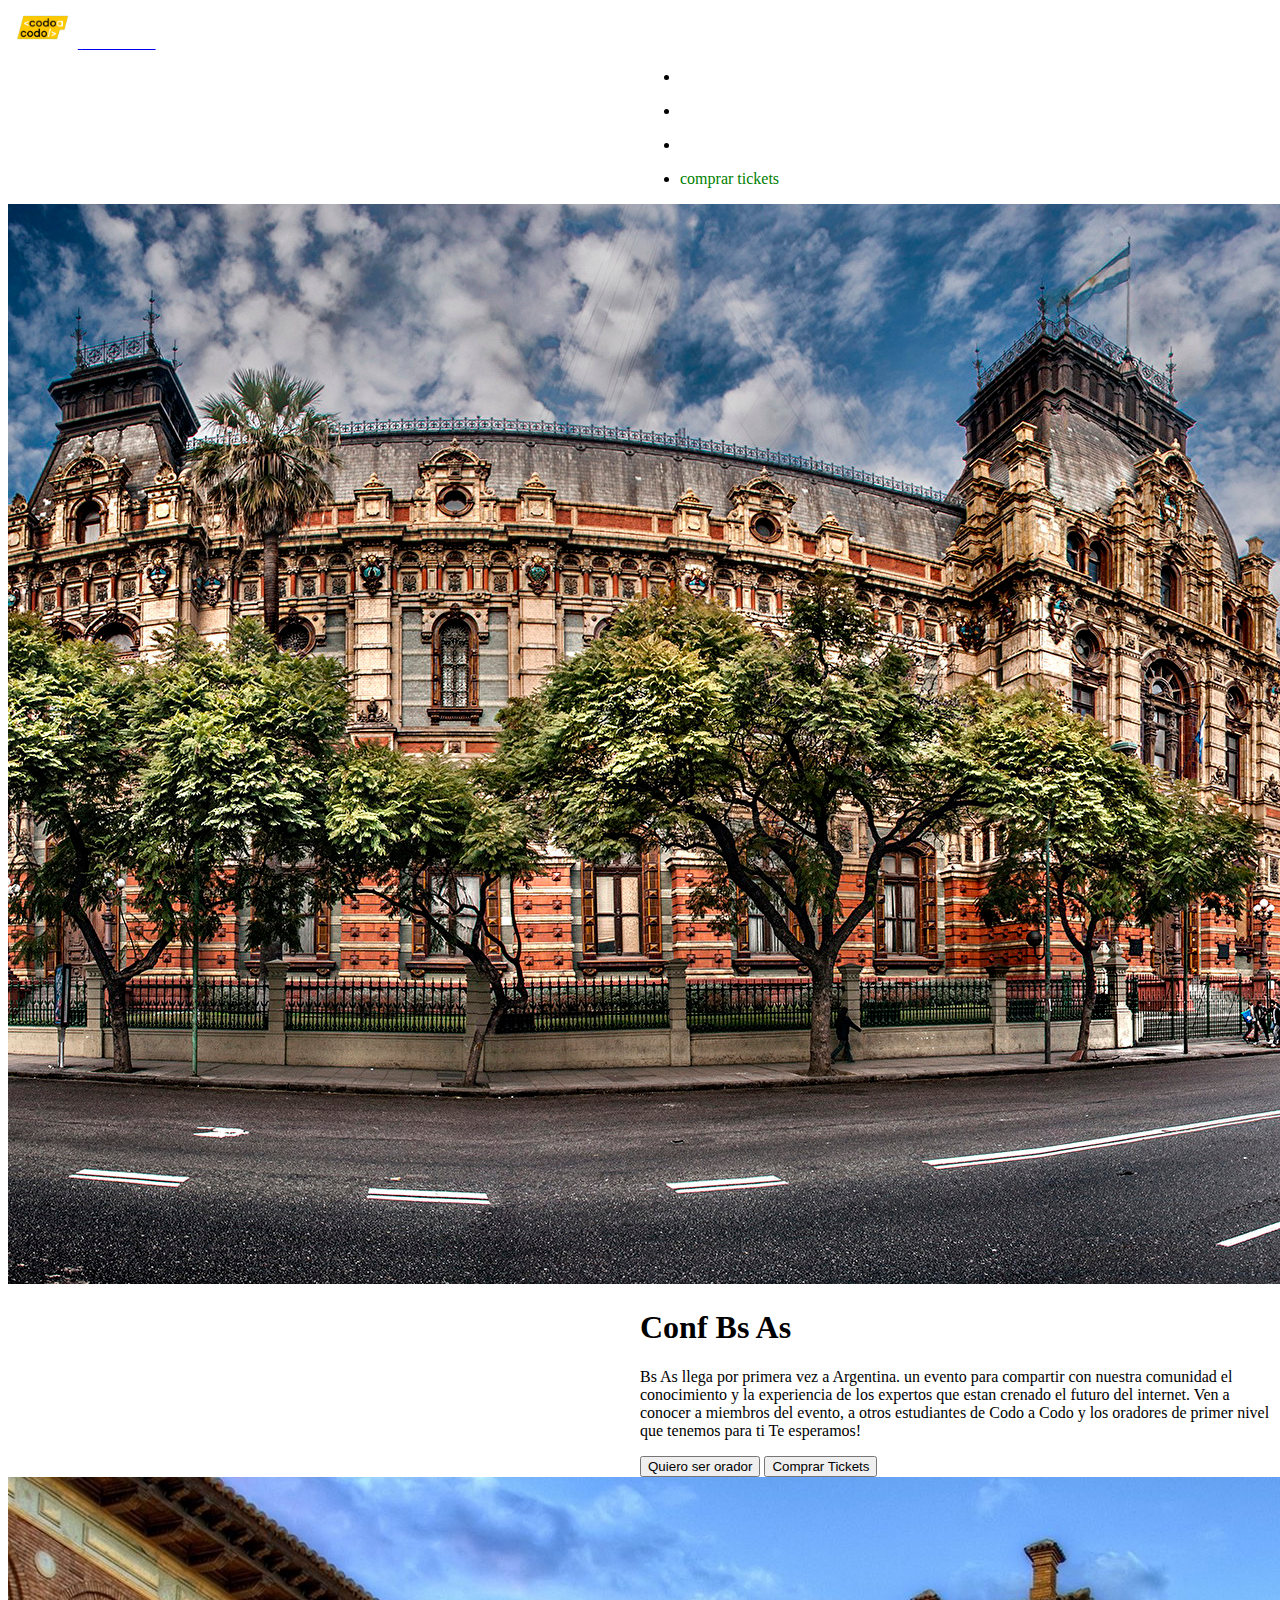
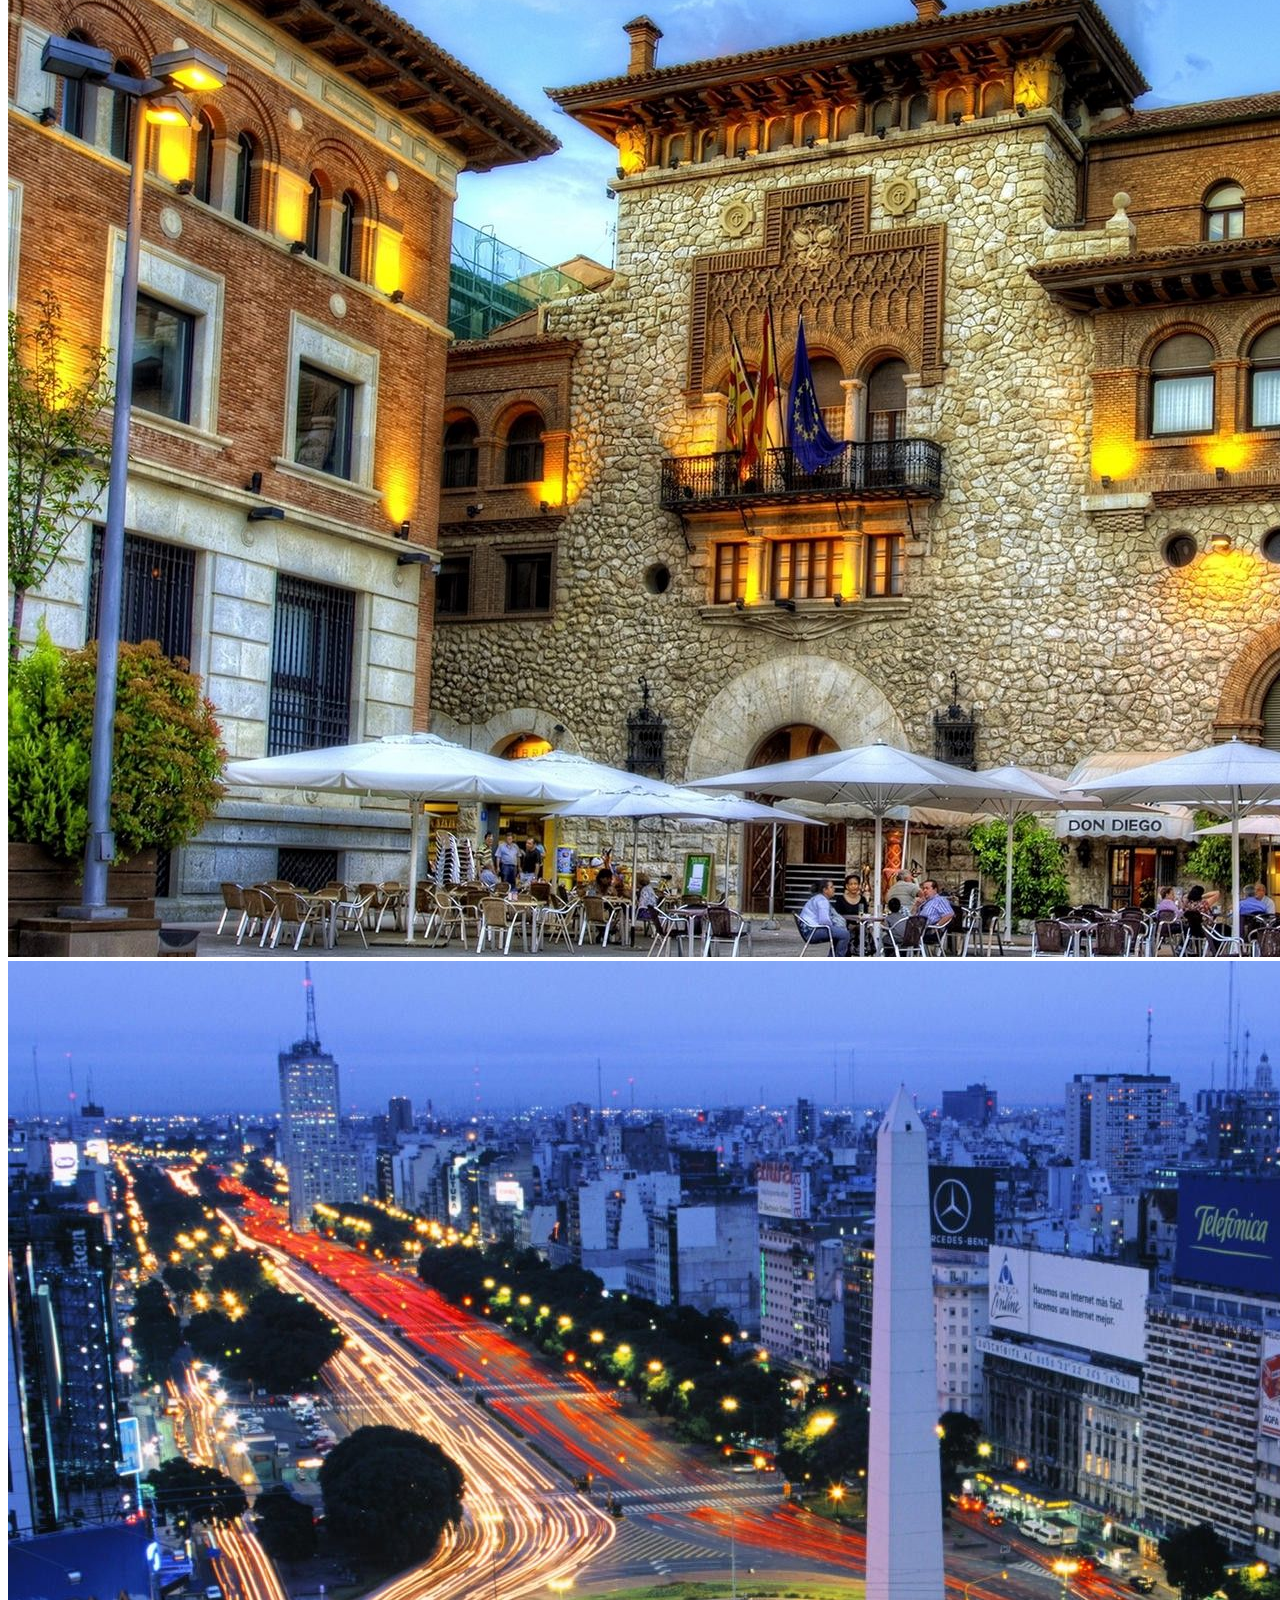
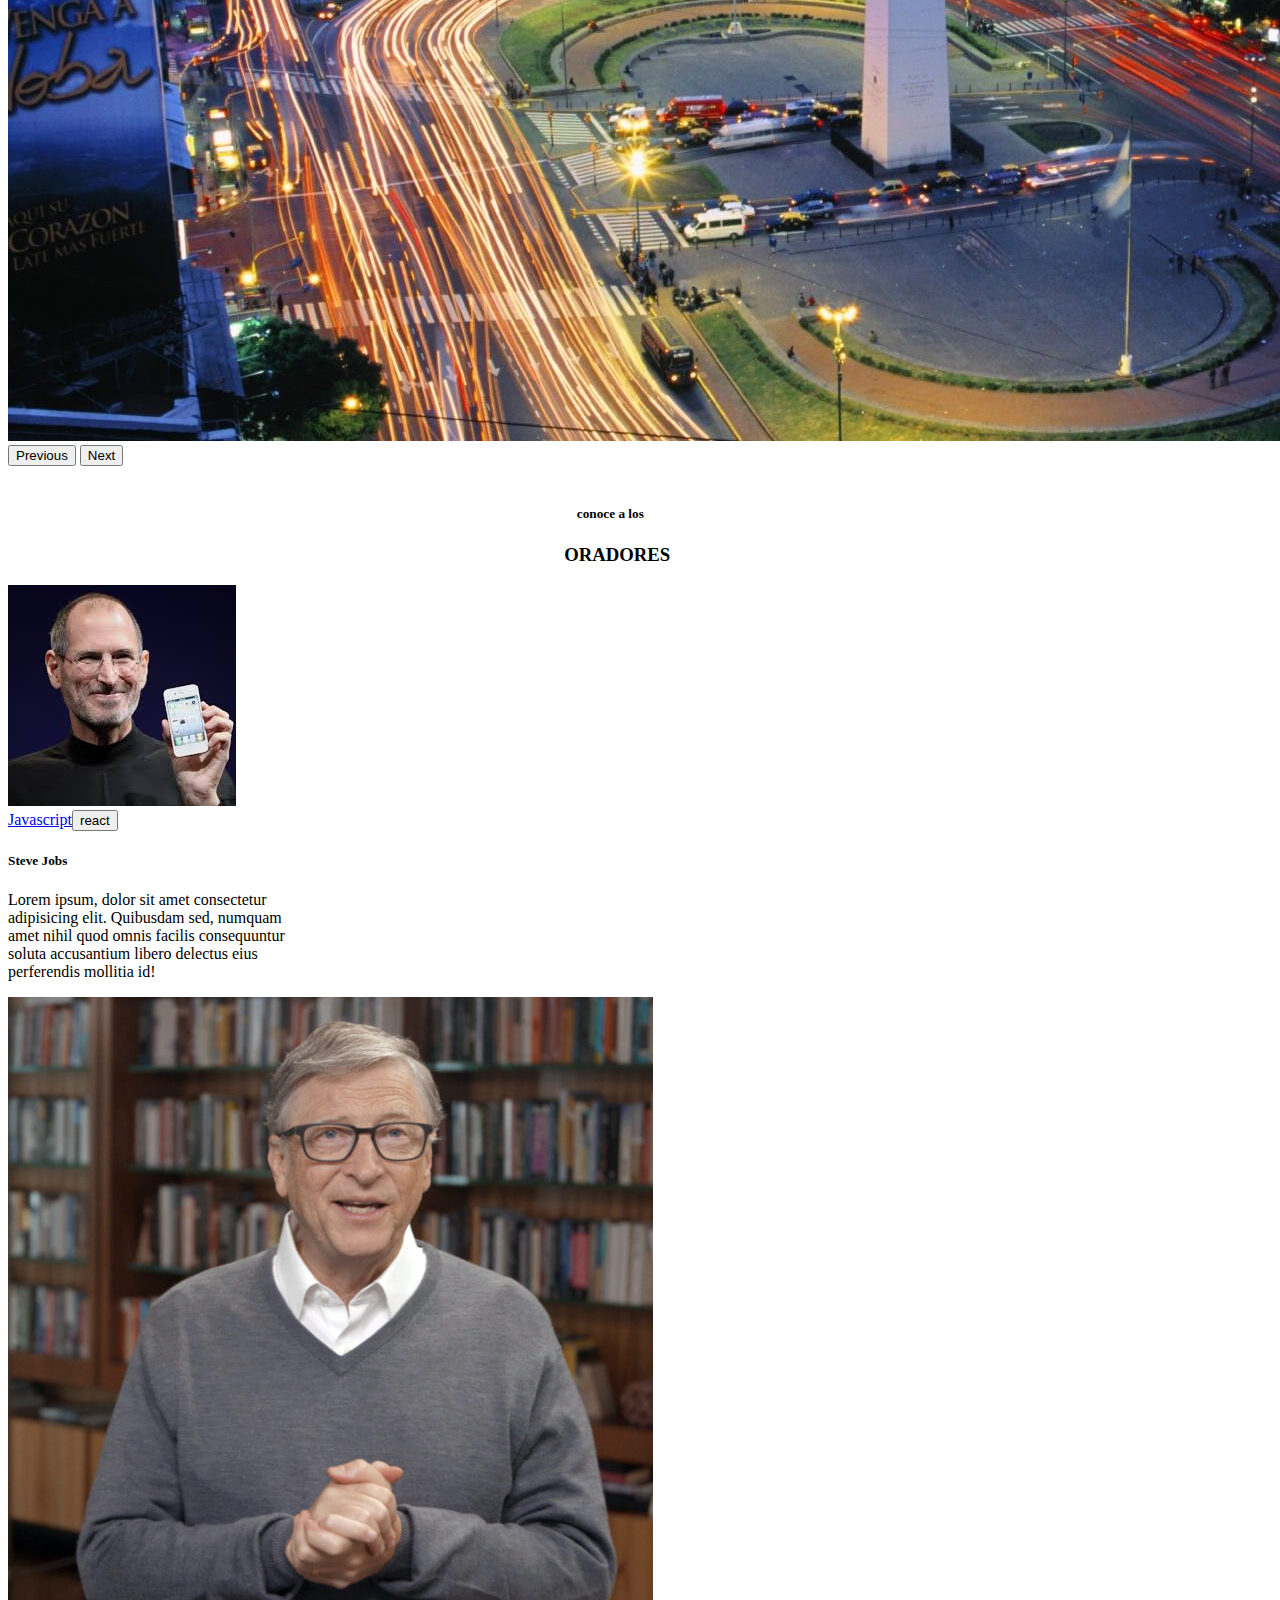
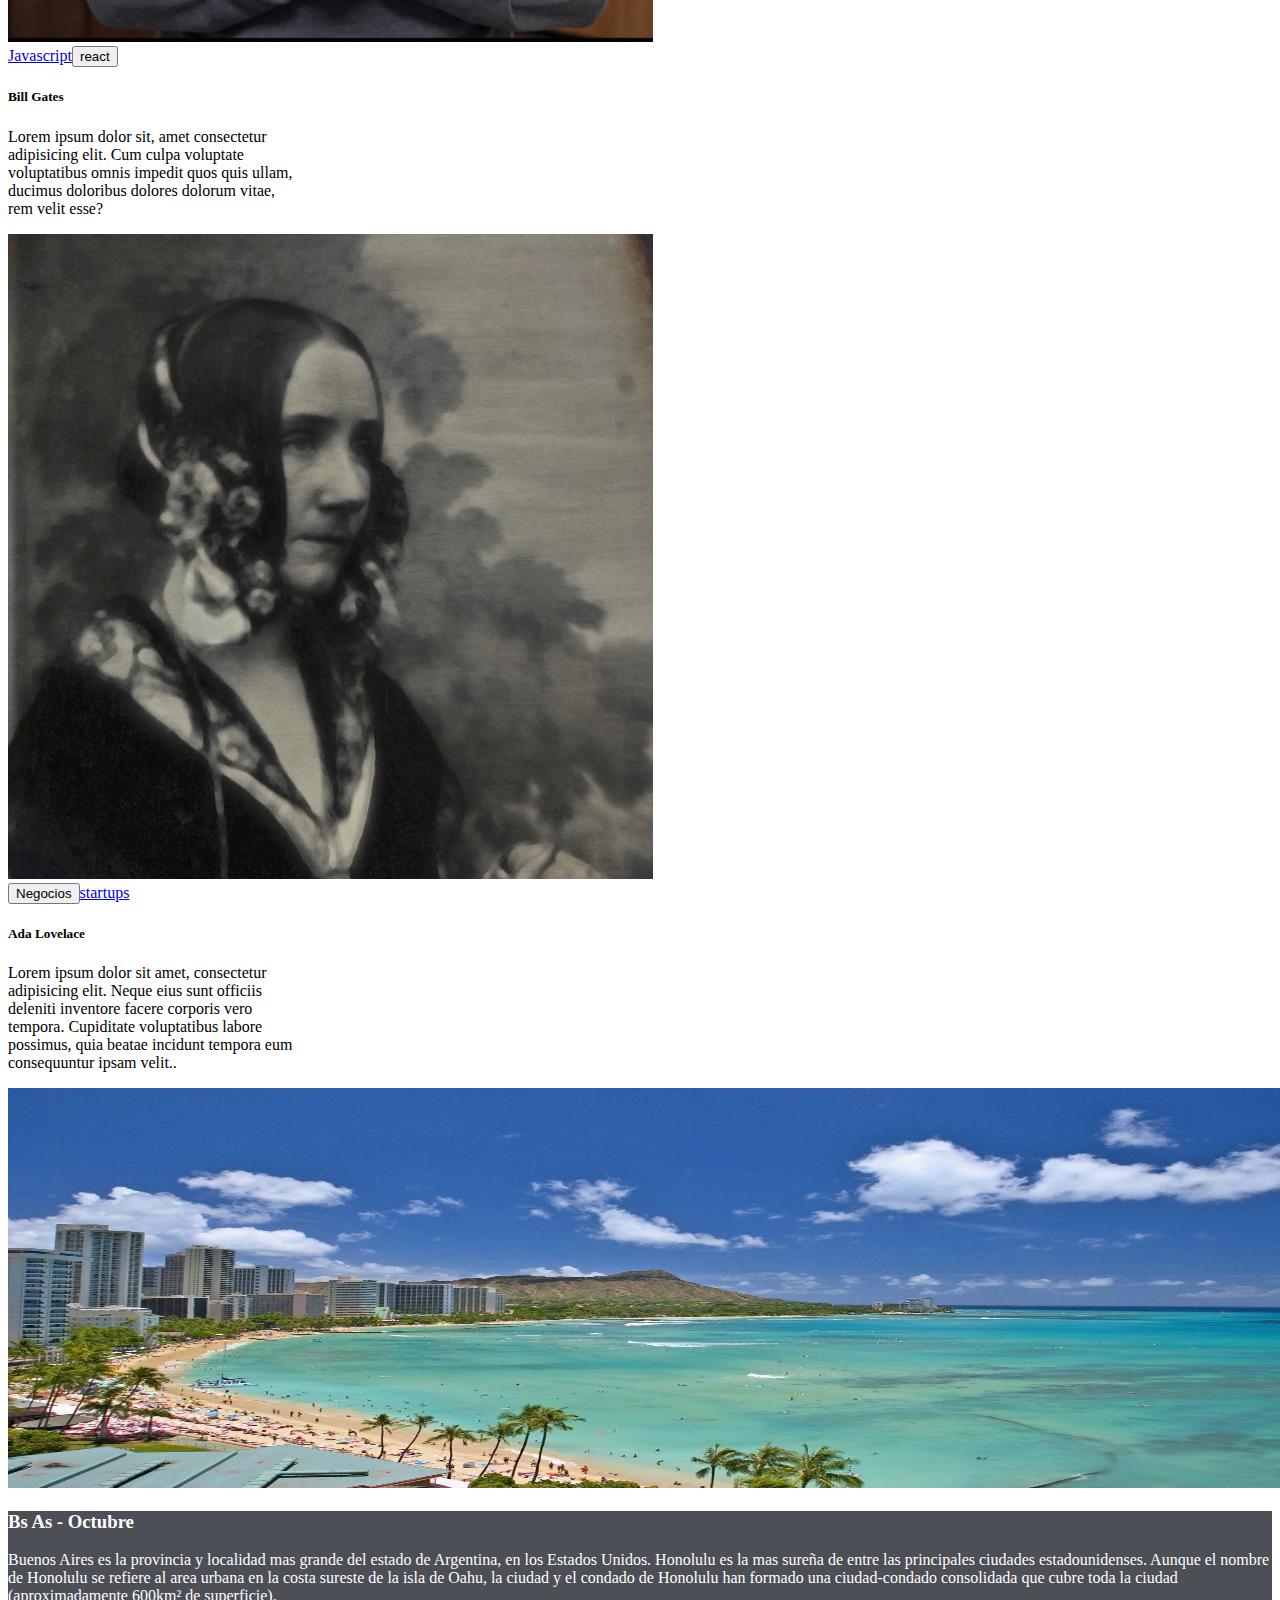
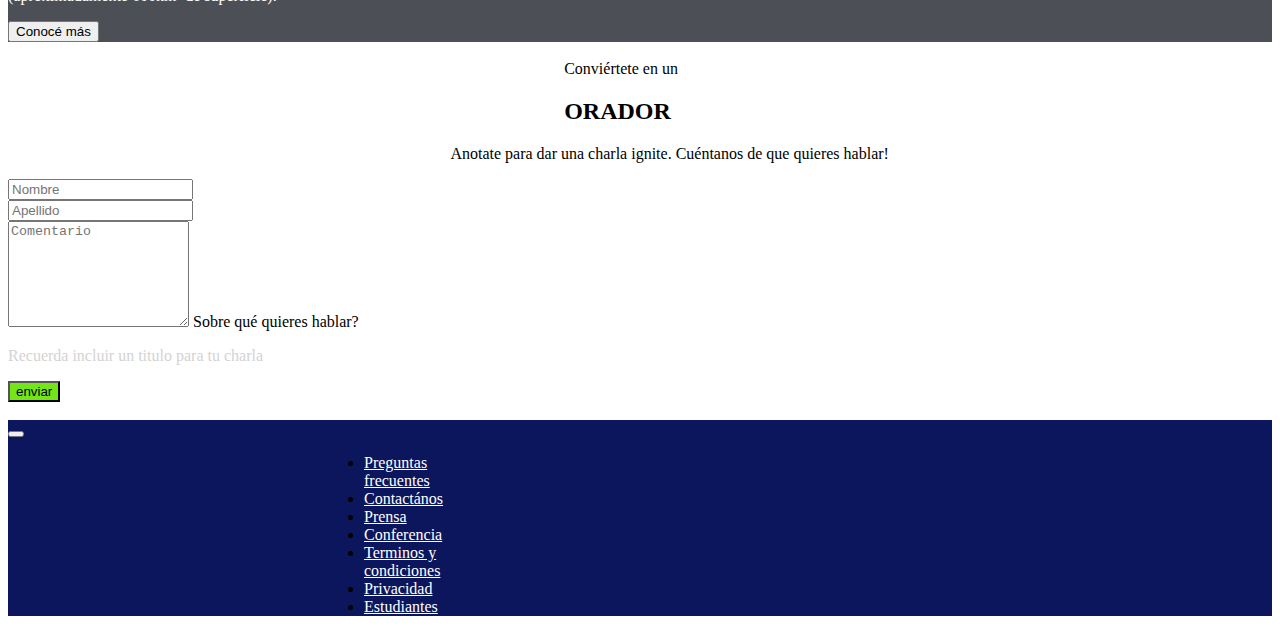
==== tpintegrador.html @ d62e9b25 "inicio proyecto" ====
<!DOCTYPE html>
<html lang="es">

<head>
    <title>TP integrador</title>
    <meta charset="UTF-8">
    <meta name="viewport" content="width=device-width, initial-scale=1">
    <link href="css/style2.css" rel="stylesheet">
    <link href="https://cdn.jsdelivr.net/npm/bootstrap@5.3.0-alpha3/dist/css/bootstrap.min.css" rel="stylesheet"
        integrity="sha384-KK94CHFLLe+nY2dmCWGMq91rCGa5gtU4mk92HdvYe+M/SXH301p5ILy+dN9+nJOZ" crossorigin="anonymous">
</head>

<body>
    <div id="contenedor">
        <!-- Menu -->
        <nav class="navbar navbar-expand-lg bg-dark">
            <div class="container-fluid"  ; >
                <a class="navbar-brand" href="#">
                    <img src="img/codoacodo.png" alt="Logo" height="40px" >
                    <span style="color: white;">Conf Bs As</span> 
                </a>

                <div class="collapse navbar-collapse" id="navbarNav" style="margin-left: 50%;">
                    <ul class="nav justify-content-end">
                        <li class="nav-item" >
                            <a class="nav-link active" aria-current="page" ><p style="color:white">la conferencia</p></a>
                        </li>
                        <li class="nav-item">
                            <a class="nav-link" ><p style="color:white">Los oradores</p></a>
                        </li>
                        <li class="nav-item">
                            <a class="nav-link" ><p style="color:white">El lugar y la fecha</p></a>
                        </li>
                        <li class="nav-item">
                            <a class="nav-link disabled"><p style="color: green;">comprar tickets</p></a>
                        </li>
                    </ul>
                </div>
            </div>
        </nav>
      
        <div id="carouselExample" class="carousel slide">
            <div class="carousel-inner">
                <div class="carousel-item active">
                    <img src="img/ba1.jpg" class="d-block w-100" alt="..." >
                <div class="carousel-caption d-none d-md-block" style="margin-left:50%;">
                    <h1 class="display">Conf Bs As</h1>
                    <p >Bs As llega por primera vez a Argentina. un evento para compartir con nuestra comunidad
                        el conocimiento y la experiencia de los expertos que estan crenado el futuro del internet. Ven a conocer a miembros
                        del
                        evento, a otros estudiantes de Codo a Codo y los oradores de primer nivel que tenemos para ti Te esperamos!
                    </p>
                    <button type="button" class="btn btn-outline-light">Quiero ser orador</button> <button type="button"
                        class="btn btn-success">Comprar Tickets</button>
                </div>
                </div>
                <div class="carousel-item">
                    <img src="img/ba2.jpg" class="d-block w-100" alt="...">
                </div>
                <div class="carousel-item">
                    <img src="img/ba3.jpg" class="d-block w-100" alt="...">
                </div>
            </div>
            <button class="carousel-control-prev" type="button" data-bs-target="#carouselExample" data-bs-slide="prev">
                <span class="carousel-control-prev-icon" aria-hidden="true"></span>
                <span class="visually-hidden">Previous</span>
            </button>
            <button class="carousel-control-next" type="button" data-bs-target="#carouselExample" data-bs-slide="next">
                <span class="carousel-control-next-icon" aria-hidden="true"></span>
                <span class="visually-hidden">Next</span>
            </button>
        </div>
            
        </div>
       <br>
       <h5 style="margin-left: 45%;" >conoce a los</h5>
       <h3 style="margin-left: 44%;">ORADORES</h3>
       
        <div class="card-group">
            <div class="card" style="width: 18rem;">
                <img src="img/steve.jpg" class="card-img-top" alt="...">
                <div class="card-body">
                    <a href="#" class="btn btn-warning">Javascript</a><button type="button" class="btn btn-info">react</button>
                    <h5 class="card-title">Steve Jobs</h5>
                    <p class="card-text">Lorem ipsum, dolor sit amet consectetur adipisicing elit. Quibusdam sed, numquam amet nihil quod omnis facilis consequuntur soluta accusantium libero delectus eius perferendis mollitia id!</p>
                    
                </div>
            
           
            </div>
            <div class="card" style="width: 18rem;">
                <img src="img/bill.jpg" class="card-img-top" alt="...">
                <div class="card-body">
                    <a href="#" class="btn btn-warning">Javascript</a><button type="button" class="btn btn-info">react</button>
                    <h5 class="card-title">Bill Gates</h5>
                    <p class="card-text">Lorem ipsum dolor sit, amet consectetur adipisicing elit. Cum culpa voluptate voluptatibus omnis impedit quos quis ullam, ducimus doloribus dolores dolorum vitae, rem velit esse?</p>
                   
                </div>
            </div>
        
            <div class="card" style="width: 18rem;">
                <img src="img/ada.jpeg" class="card-img-top" alt="...">
                <div class="card-body">
                    <button type="button" class="btn btn-secondary">Negocios</button><a href="#" class="btn btn-danger">startups</a>
                    <h5 class="card-title">Ada Lovelace</h5>
                    <p class="card-text">Lorem ipsum dolor sit amet, consectetur adipisicing elit. Neque eius sunt officiis deleniti inventore facere corporis vero tempora. Cupiditate voluptatibus labore possimus, quia beatae incidunt tempora eum consequuntur ipsam velit..</p>
                   
                </div>
            </div>
        </div>
        <div class="row" >
            <div class="col border ">
                <img src="img/honolulu.jpg" class="" height="400px" width="105%">
            </div> 
            <div class="col border " style="background-color: #4c4f56;color: white;"width="100%">
                <h3>Bs As - Octubre</h3>
                <p>Buenos Aires es la provincia y localidad mas grande del estado de Argentina, en los Estados Unidos. Honolulu es la mas sureña de entre las principales ciudades estadounidenses. Aunque el nombre de Honolulu se refiere al area urbana en la costa sureste de la isla de Oahu, la ciudad y el condado de Honolulu han formado una ciudad-condado consolidada que cubre toda la ciudad (aproximadamente 600km² de superficie).</p>
                <button type="button" class="btn btn-outline-light">Conocé más</button>
            </div>
            
        </div>
        
        
        <br>
        <h7 style="margin-left: 44%;">Conviértete en un </h7>
        <h2 style="margin-left: 44%;">ORADOR</h2>
        <p style="margin-left: 35%;">Anotate para dar una <span class="dots">charla ignite</span>. Cuéntanos de que quieres hablar!</p>
       
       
        
        <!-- aca el formulario -->
          <div><div class="row">
            <div class="col">
                <input type="text" class="form-control" placeholder="Nombre" aria-label="Nombre">
            </div>
            <div class="col">
                <input type="text" class="form-control" placeholder="Apellido" aria-label="Apellido"> 
            </div>
            <div class="form-floating" style="align-items: center;">
                <textarea class="form-control" placeholder="Comentario" id="floatingTextarea2"
                    style="height: 100px"></textarea>
                <label for="floatingTextarea2">Sobre qué quieres hablar?</label>
                <p style="color: lightgray;">Recuerda incluir un titulo para tu charla</p>
            <div class="d-grid gap-2">
                <button class="btn btn-primary" type="button" style="background-color: #74E516 ;">enviar</button>
                
            </div>
            </div>
            
        
        <br>

        <footer  >
            <nav class="navbar navbar-expand-lg bg-body-tertiary"  >
                <div class="container-fluid" style="background-color: rgb(12, 22, 92);" >
                    <a class="navbar-brand" href="#" style="color:white"></a>
                    <button class="navbar-toggler" type="button" data-bs-toggle="collapse" data-bs-target="#navbarText"
                        aria-controls="navbarText" aria-expanded="false" aria-label="Toggle navigation">
                        <span class="navbar-toggler-icon"></span>
                    </button>
                    <div class="collapse navbar-collapse" id="navbarText"  style="margin-left: 25%;">
                        <ul class="navbar-nav me-auto mb-2 mb-lg-0"  >
                            <li class="nav-item">
                             <div>  <a class="nav-link active" aria-current="page" href="#" style="color:white">Preguntas <br>frecuentes</a> </div>
                            </li>
                            
                            <li class="nav-item">
                              <div> <a class="nav-link" href="#" style="color:white">Contactános</a> </div>
                            </li>
                            <li class="nav-item">
                             <div>   <a class="nav-link" href="#" style="color:white">Prensa</a> </div>
                            </li>
                            <li class="nav-item">
                             <div>  <a class="nav-link" href="#" style="color:white">Conferencia</a> </div>
                            </li>
                            <li class="nav-item">
                             <div>   <a class="nav-link" href="#" style="color:white">Terminos y <br> condiciones</a> </div>
                            </li>
                            <li class="nav-item">
                             <div>  <a class="nav-link" href="#" style="color:white">Privacidad</a> </div>
                            </li>
                            <li class="nav-item">
                             <div> <a class="nav-link" href="#" style="color:white">Estudiantes</a> </div>
                            </li>
                        </ul>
                        
                    </div>
                </div>
            </nav>
        </footer>
        
        
    
    <script src="https://cdn.jsdelivr.net/npm/bootstrap@5.3.0-alpha3/dist/js/bootstrap.bundle.min.js"
        integrity="sha384-ENjdO4Dr2bkBIFxQpeoTz1HIcje39Wm4jDKdf19U8gI4ddQ3GYNS7NTKfAdVQSZe"
        crossorigin="anonymous"></script>
    </body>        
</html>
---- css/style2.css ----
#nav-item{
    text-align: right;
    align-items: end;
}
#fondo{
background: url(/img/hawaii.jpg ) no-repeat; 
    background-size: cover;
}
#card-group{
    width: 80%;
    height: auto;
}
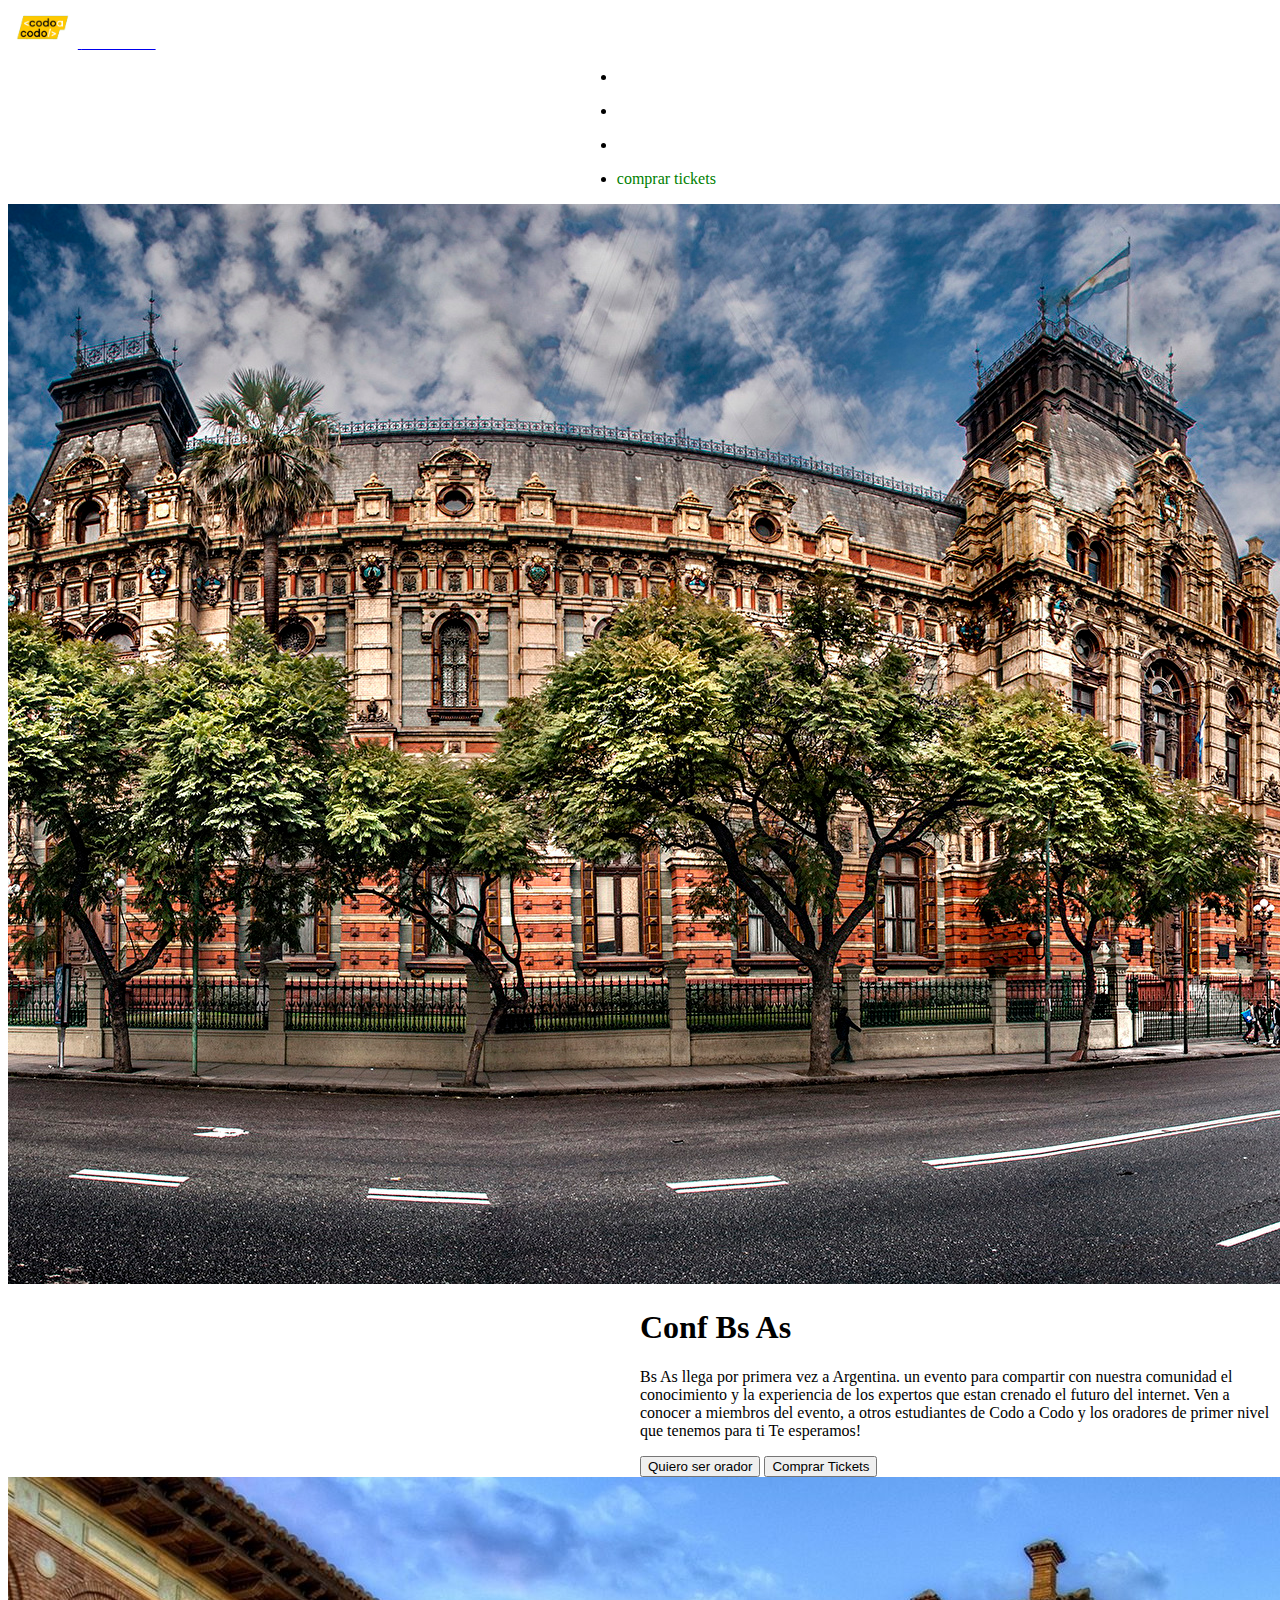
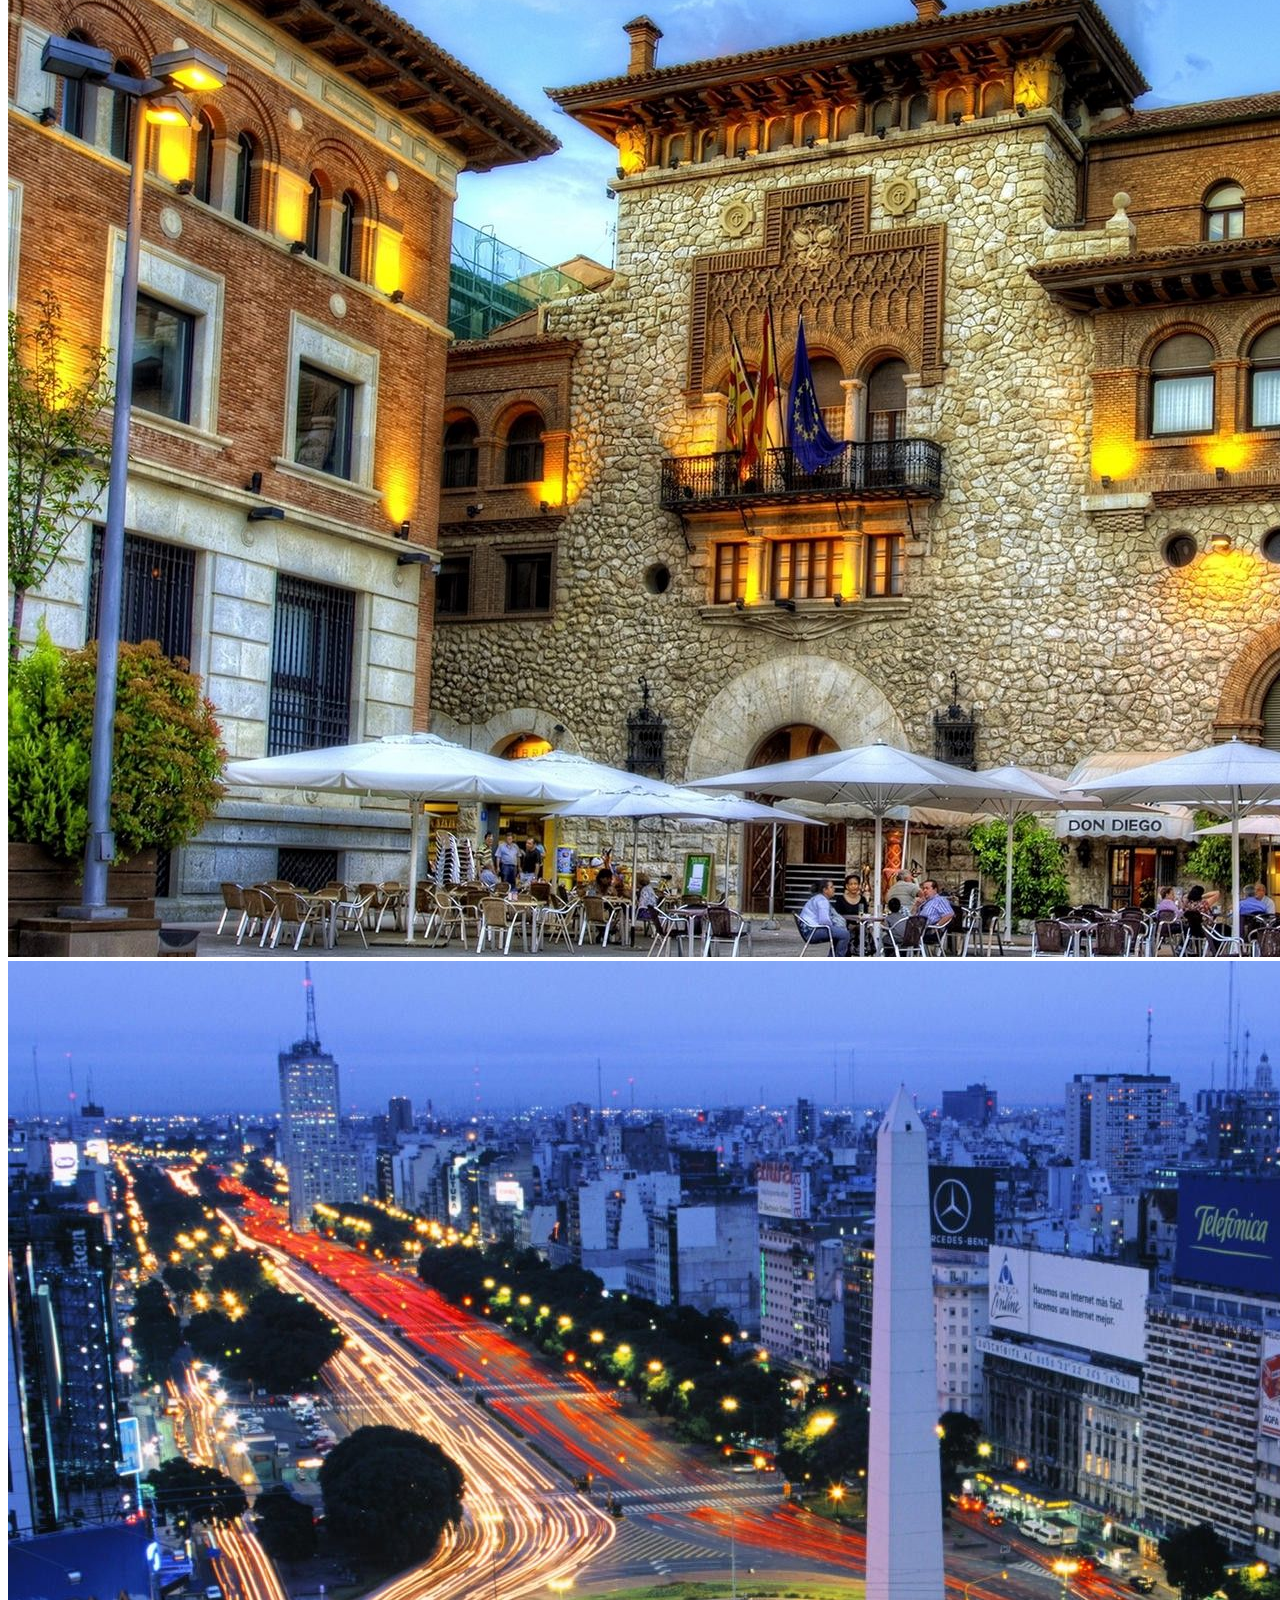
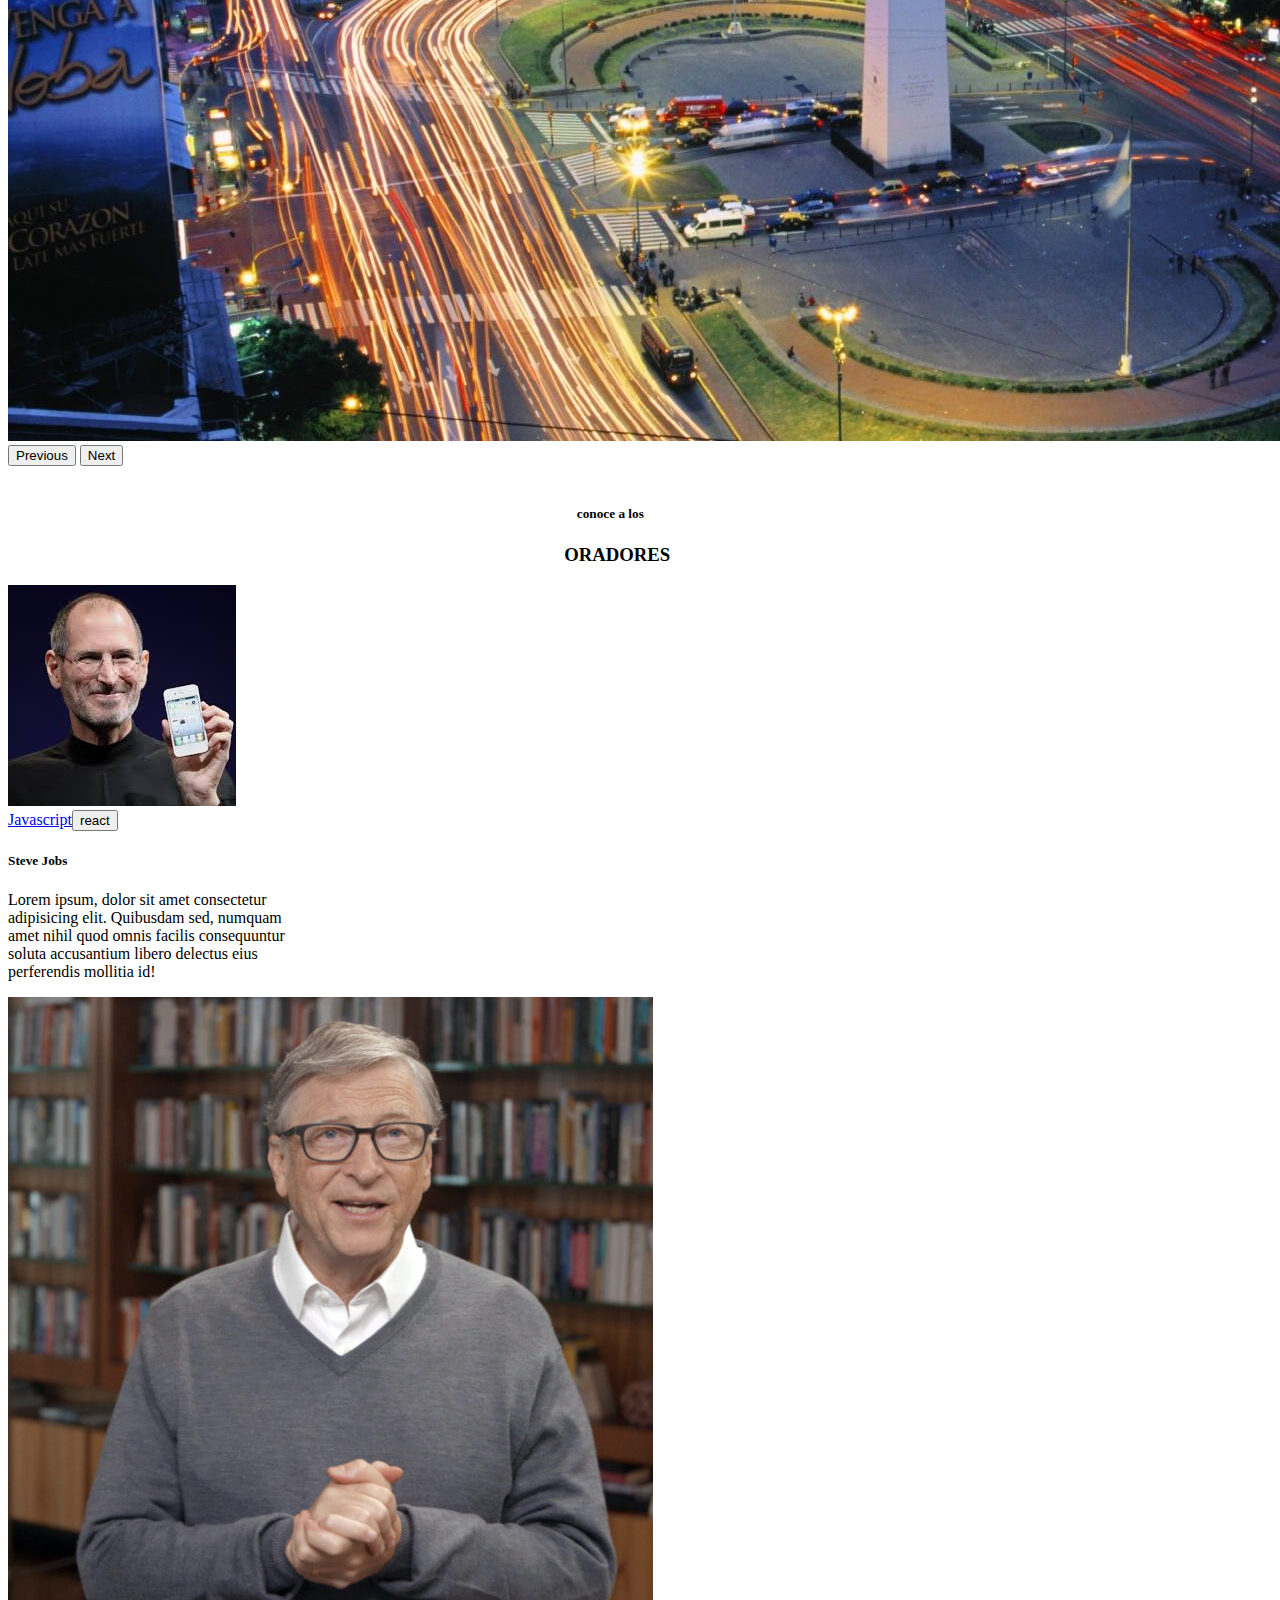
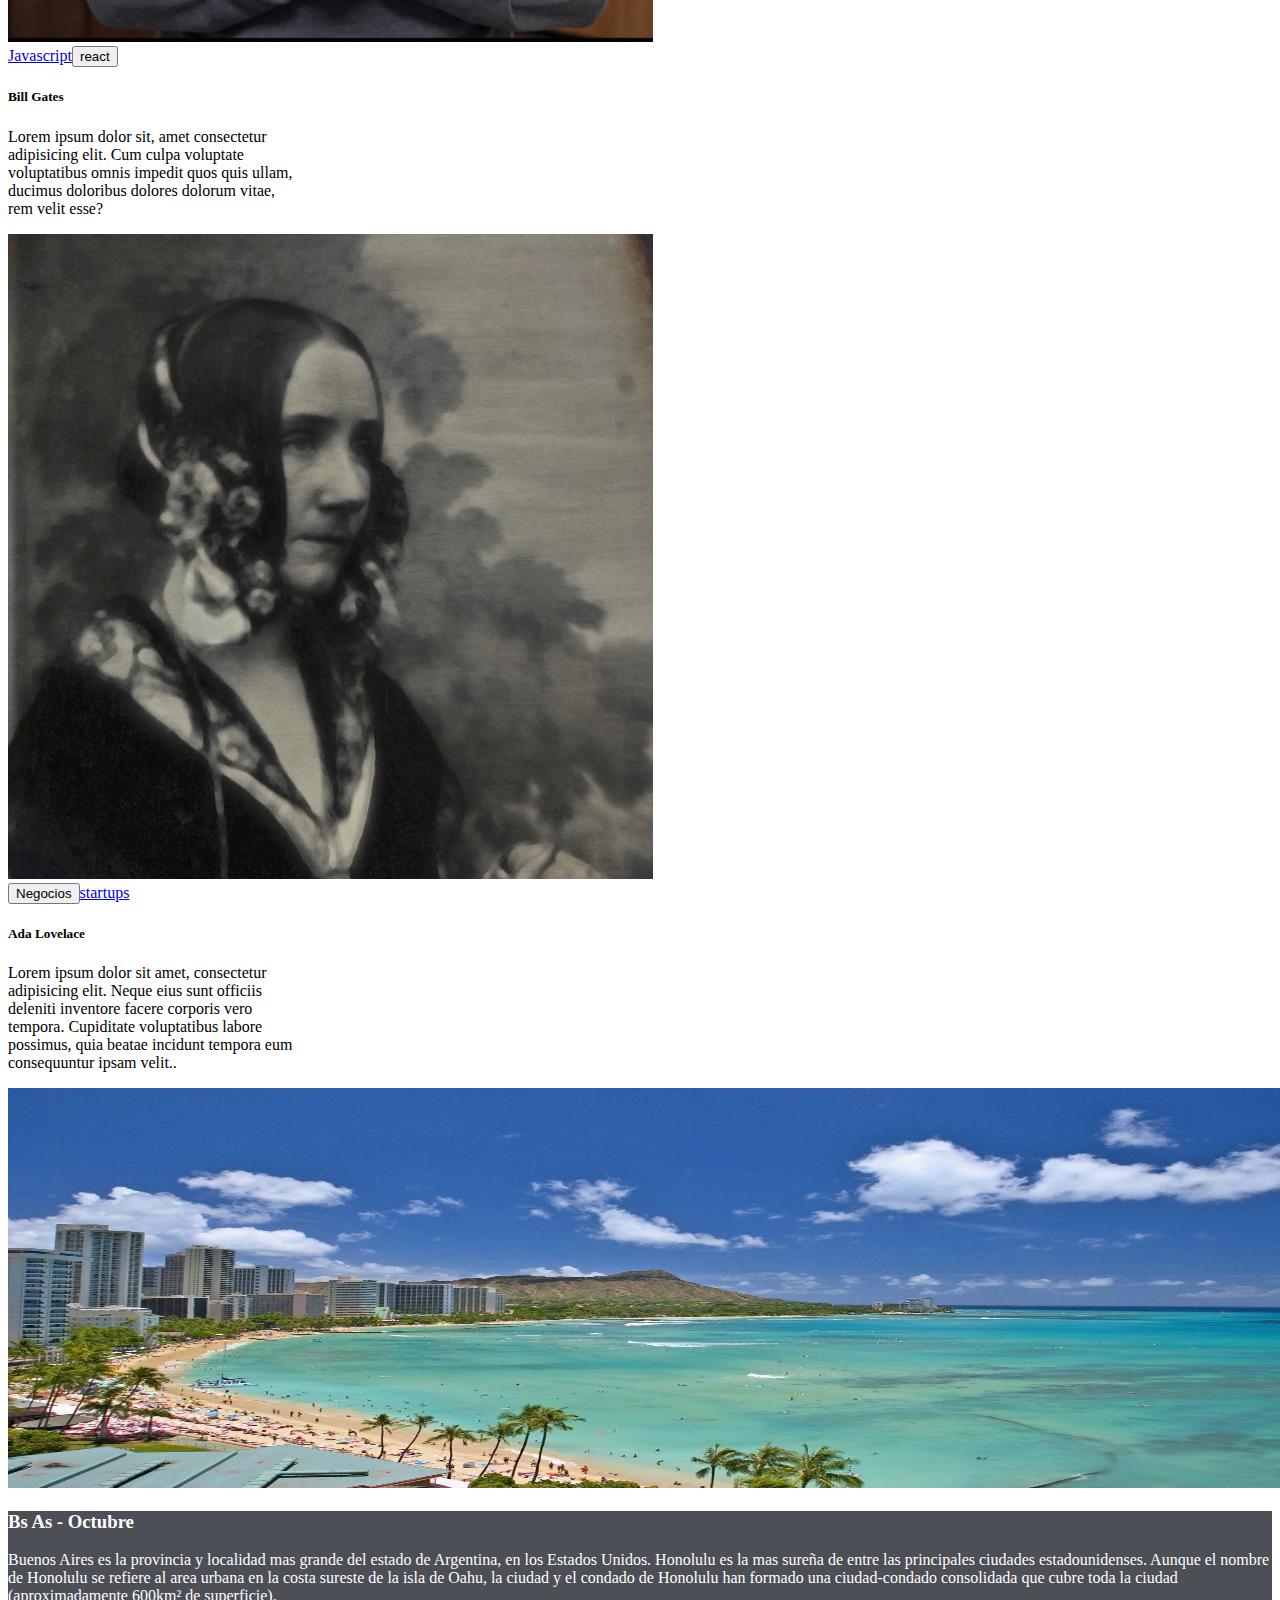
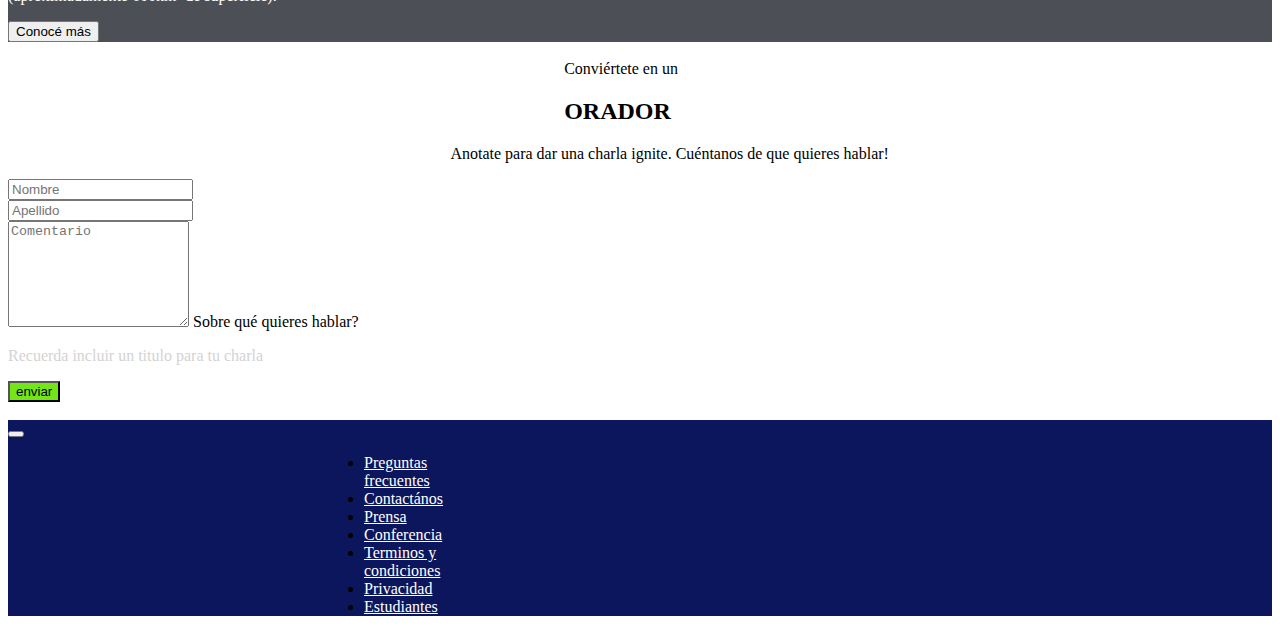
==== commit bf9c3739: "actu" ====
--- a/tpintegrador.html
+++ b/tpintegrador.html
@@ -14,45 +14,55 @@
     <div id="contenedor">
         <!-- Menu -->
         <nav class="navbar navbar-expand-lg bg-dark">
-            <div class="container-fluid"  ; >
+            <div class="container-fluid" ;>
                 <a class="navbar-brand" href="#">
-                    <img src="img/codoacodo.png" alt="Logo" height="40px" >
-                    <span style="color: white;">Conf Bs As</span> 
+                    <img src="img/codoacodo.png" alt="Logo" height="40px">
+                    <span style="color: white;">Conf Bs As</span>
                 </a>
 
-                <div class="collapse navbar-collapse" id="navbarNav" style="margin-left: 50%;">
+                <div class="collapse navbar-collapse" id="navbarNav" style="margin-left: 45%;">
                     <ul class="nav justify-content-end">
-                        <li class="nav-item" >
-                            <a class="nav-link active" aria-current="page" ><p style="color:white">la conferencia</p></a>
-                        </li>
-                        <li class="nav-item">
-                            <a class="nav-link" ><p style="color:white">Los oradores</p></a>
-                        </li>
-                        <li class="nav-item">
-                            <a class="nav-link" ><p style="color:white">El lugar y la fecha</p></a>
-                        </li>
-                        <li class="nav-item">
-                            <a class="nav-link disabled"><p style="color: green;">comprar tickets</p></a>
+                        <li class="nav-item">
+                            <a class="nav-link active" aria-current="page">
+                                <p style="color:white">la conferencia</p>
+                            </a>
+                        </li>
+                        <li class="nav-item">
+                            <a class="nav-link">
+                                <p style="color:white">Los oradores</p>
+                            </a>
+                        </li>
+                        <li class="nav-item">
+                            <a class="nav-link">
+                                <p style="color:white">El lugar y la fecha</p>
+                            </a>
+                        </li>
+                        <li class="nav-item">
+                            <a class="nav-link disabled">
+                                <p style="color: green;">comprar tickets</p>
+                            </a>
                         </li>
                     </ul>
                 </div>
             </div>
         </nav>
-      
+
         <div id="carouselExample" class="carousel slide">
             <div class="carousel-inner">
                 <div class="carousel-item active">
-                    <img src="img/ba1.jpg" class="d-block w-100" alt="..." >
-                <div class="carousel-caption d-none d-md-block" style="margin-left:50%;">
-                    <h1 class="display">Conf Bs As</h1>
-                    <p >Bs As llega por primera vez a Argentina. un evento para compartir con nuestra comunidad
-                        el conocimiento y la experiencia de los expertos que estan crenado el futuro del internet. Ven a conocer a miembros
-                        del
-                        evento, a otros estudiantes de Codo a Codo y los oradores de primer nivel que tenemos para ti Te esperamos!
-                    </p>
-                    <button type="button" class="btn btn-outline-light">Quiero ser orador</button> <button type="button"
-                        class="btn btn-success">Comprar Tickets</button>
-                </div>
+                    <img src="img/ba1.jpg" class="d-block w-100" alt="...">
+                    <div class="carousel-caption d-none d-md-block" style="margin-left:50%;">
+                        <h1 class="display">Conf Bs As</h1>
+                        <p>Bs As llega por primera vez a Argentina. un evento para compartir con nuestra comunidad
+                            el conocimiento y la experiencia de los expertos que estan crenado el futuro del internet.
+                            Ven a conocer a miembros
+                            del
+                            evento, a otros estudiantes de Codo a Codo y los oradores de primer nivel que tenemos para
+                            ti Te esperamos!
+                        </p>
+                        <button type="button" class="btn btn-outline-light">Quiero ser orador</button> <button
+                            type="button" class="btn btn-success">Comprar Tickets</button>
+                    </div>
                 </div>
                 <div class="carousel-item">
                     <img src="img/ba2.jpg" class="d-block w-100" alt="...">
@@ -70,129 +80,148 @@
                 <span class="visually-hidden">Next</span>
             </button>
         </div>
-            
-        </div>
-       <br>
-       <h5 style="margin-left: 45%;" >conoce a los</h5>
-       <h3 style="margin-left: 44%;">ORADORES</h3>
-       
-        <div class="card-group">
-            <div class="card" style="width: 18rem;">
-                <img src="img/steve.jpg" class="card-img-top" alt="...">
-                <div class="card-body">
-                    <a href="#" class="btn btn-warning">Javascript</a><button type="button" class="btn btn-info">react</button>
-                    <h5 class="card-title">Steve Jobs</h5>
-                    <p class="card-text">Lorem ipsum, dolor sit amet consectetur adipisicing elit. Quibusdam sed, numquam amet nihil quod omnis facilis consequuntur soluta accusantium libero delectus eius perferendis mollitia id!</p>
-                    
-                </div>
-            
-           
-            </div>
-            <div class="card" style="width: 18rem;">
-                <img src="img/bill.jpg" class="card-img-top" alt="...">
-                <div class="card-body">
-                    <a href="#" class="btn btn-warning">Javascript</a><button type="button" class="btn btn-info">react</button>
-                    <h5 class="card-title">Bill Gates</h5>
-                    <p class="card-text">Lorem ipsum dolor sit, amet consectetur adipisicing elit. Cum culpa voluptate voluptatibus omnis impedit quos quis ullam, ducimus doloribus dolores dolorum vitae, rem velit esse?</p>
-                   
-                </div>
-            </div>
-        
-            <div class="card" style="width: 18rem;">
-                <img src="img/ada.jpeg" class="card-img-top" alt="...">
-                <div class="card-body">
-                    <button type="button" class="btn btn-secondary">Negocios</button><a href="#" class="btn btn-danger">startups</a>
-                    <h5 class="card-title">Ada Lovelace</h5>
-                    <p class="card-text">Lorem ipsum dolor sit amet, consectetur adipisicing elit. Neque eius sunt officiis deleniti inventore facere corporis vero tempora. Cupiditate voluptatibus labore possimus, quia beatae incidunt tempora eum consequuntur ipsam velit..</p>
-                   
-                </div>
-            </div>
-        </div>
-        <div class="row" >
-            <div class="col border ">
-                <img src="img/honolulu.jpg" class="" height="400px" width="105%">
-            </div> 
-            <div class="col border " style="background-color: #4c4f56;color: white;"width="100%">
-                <h3>Bs As - Octubre</h3>
-                <p>Buenos Aires es la provincia y localidad mas grande del estado de Argentina, en los Estados Unidos. Honolulu es la mas sureña de entre las principales ciudades estadounidenses. Aunque el nombre de Honolulu se refiere al area urbana en la costa sureste de la isla de Oahu, la ciudad y el condado de Honolulu han formado una ciudad-condado consolidada que cubre toda la ciudad (aproximadamente 600km² de superficie).</p>
-                <button type="button" class="btn btn-outline-light">Conocé más</button>
-            </div>
-            
-        </div>
-        
-        
-        <br>
-        <h7 style="margin-left: 44%;">Conviértete en un </h7>
-        <h2 style="margin-left: 44%;">ORADOR</h2>
-        <p style="margin-left: 35%;">Anotate para dar una <span class="dots">charla ignite</span>. Cuéntanos de que quieres hablar!</p>
-       
-       
-        
-        <!-- aca el formulario -->
-          <div><div class="row">
+
+    </div>
+    <br>
+    <h5 style="margin-left: 45%;">conoce a los</h5>
+    <h3 style="margin-left: 44%;">ORADORES</h3>
+
+    <div class="card-group">
+        <div class="card" style="width: 18rem;">
+            <img src="img/steve.jpg" class="card-img-top" alt="...">
+            <div class="card-body">
+                <a href="#" class="btn btn-warning">Javascript</a><button type="button"
+                    class="btn btn-info">react</button>
+                <h5 class="card-title">Steve Jobs</h5>
+                <p class="card-text">Lorem ipsum, dolor sit amet consectetur adipisicing elit. Quibusdam sed, numquam
+                    amet nihil quod omnis facilis consequuntur soluta accusantium libero delectus eius perferendis
+                    mollitia id!</p>
+
+            </div>
+
+
+        </div>
+        <div class="card" style="width: 18rem;">
+            <img src="img/bill.jpg" class="card-img-top" alt="...">
+            <div class="card-body">
+                <a href="#" class="btn btn-warning">Javascript</a><button type="button"
+                    class="btn btn-info">react</button>
+                <h5 class="card-title">Bill Gates</h5>
+                <p class="card-text">Lorem ipsum dolor sit, amet consectetur adipisicing elit. Cum culpa voluptate
+                    voluptatibus omnis impedit quos quis ullam, ducimus doloribus dolores dolorum vitae, rem velit esse?
+                </p>
+
+            </div>
+        </div>
+
+        <div class="card" style="width: 18rem;">
+            <img src="img/ada.jpeg" class="card-img-top" alt="...">
+            <div class="card-body">
+                <button type="button" class="btn btn-secondary">Negocios</button><a href="#"
+                    class="btn btn-danger">startups</a>
+                <h5 class="card-title">Ada Lovelace</h5>
+                <p class="card-text">Lorem ipsum dolor sit amet, consectetur adipisicing elit. Neque eius sunt officiis
+                    deleniti inventore facere corporis vero tempora. Cupiditate voluptatibus labore possimus, quia
+                    beatae incidunt tempora eum consequuntur ipsam velit..</p>
+
+            </div>
+        </div>
+    </div>
+    <div class="row">
+        <div class="col border ">
+            <img src="img/honolulu.jpg" class="" height="400px" width="105%">
+        </div>
+        <div class="col border " style="background-color: #4c4f56;color: white;" width="100%">
+            <h3>Bs As - Octubre</h3>
+            <p>Buenos Aires es la provincia y localidad mas grande del estado de Argentina, en los Estados Unidos.
+                Honolulu es la mas sureña de entre las principales ciudades estadounidenses. Aunque el nombre de
+                Honolulu se refiere al area urbana en la costa sureste de la isla de Oahu, la ciudad y el condado de
+                Honolulu han formado una ciudad-condado consolidada que cubre toda la ciudad (aproximadamente 600km² de
+                superficie).</p>
+            <button type="button" class="btn btn-outline-light">Conocé más</button>
+        </div>
+
+    </div>
+
+
+    <br>
+    <h7 style="margin-left: 44%;">Conviértete en un </h7>
+    <h2 style="margin-left: 44%;">ORADOR</h2>
+    <p style="margin-left: 35%;">Anotate para dar una <span class="dots">charla ignite</span>. Cuéntanos de que quieres
+        hablar!</p>
+
+
+
+    <!-- aca el formulario -->
+    <div>
+        <div class="row">
             <div class="col">
                 <input type="text" class="form-control" placeholder="Nombre" aria-label="Nombre">
             </div>
             <div class="col">
-                <input type="text" class="form-control" placeholder="Apellido" aria-label="Apellido"> 
+                <input type="text" class="form-control" placeholder="Apellido" aria-label="Apellido">
             </div>
             <div class="form-floating" style="align-items: center;">
                 <textarea class="form-control" placeholder="Comentario" id="floatingTextarea2"
                     style="height: 100px"></textarea>
                 <label for="floatingTextarea2">Sobre qué quieres hablar?</label>
                 <p style="color: lightgray;">Recuerda incluir un titulo para tu charla</p>
-            <div class="d-grid gap-2">
-                <button class="btn btn-primary" type="button" style="background-color: #74E516 ;">enviar</button>
-                
-            </div>
-            </div>
-            
-        
-        <br>
-
-        <footer  >
-            <nav class="navbar navbar-expand-lg bg-body-tertiary"  >
-                <div class="container-fluid" style="background-color: rgb(12, 22, 92);" >
-                    <a class="navbar-brand" href="#" style="color:white"></a>
-                    <button class="navbar-toggler" type="button" data-bs-toggle="collapse" data-bs-target="#navbarText"
-                        aria-controls="navbarText" aria-expanded="false" aria-label="Toggle navigation">
-                        <span class="navbar-toggler-icon"></span>
-                    </button>
-                    <div class="collapse navbar-collapse" id="navbarText"  style="margin-left: 25%;">
-                        <ul class="navbar-nav me-auto mb-2 mb-lg-0"  >
-                            <li class="nav-item">
-                             <div>  <a class="nav-link active" aria-current="page" href="#" style="color:white">Preguntas <br>frecuentes</a> </div>
-                            </li>
-                            
-                            <li class="nav-item">
-                              <div> <a class="nav-link" href="#" style="color:white">Contactános</a> </div>
-                            </li>
-                            <li class="nav-item">
-                             <div>   <a class="nav-link" href="#" style="color:white">Prensa</a> </div>
-                            </li>
-                            <li class="nav-item">
-                             <div>  <a class="nav-link" href="#" style="color:white">Conferencia</a> </div>
-                            </li>
-                            <li class="nav-item">
-                             <div>   <a class="nav-link" href="#" style="color:white">Terminos y <br> condiciones</a> </div>
-                            </li>
-                            <li class="nav-item">
-                             <div>  <a class="nav-link" href="#" style="color:white">Privacidad</a> </div>
-                            </li>
-                            <li class="nav-item">
-                             <div> <a class="nav-link" href="#" style="color:white">Estudiantes</a> </div>
-                            </li>
-                        </ul>
-                        
+                <div class="d-grid gap-2">
+                    <button class="btn btn-primary" type="button" style="background-color: #74E516 ;">enviar</button>
+
+                </div>
+            </div>
+
+
+            <br>
+
+            <footer>
+                <nav class="navbar navbar-expand-lg bg-body-tertiary">
+                    <div class="container-fluid" style="background-color: rgb(12, 22, 92);">
+                        <a class="navbar-brand" href="#" style="color:white"></a>
+                        <button class="navbar-toggler" type="button" data-bs-toggle="collapse"
+                            data-bs-target="#navbarText" aria-controls="navbarText" aria-expanded="false"
+                            aria-label="Toggle navigation">
+                            <span class="navbar-toggler-icon"></span>
+                        </button>
+                        <div class="collapse navbar-collapse" id="navbarText" style="margin-left: 25%;">
+                            <ul class="navbar-nav me-auto mb-2 mb-lg-0">
+                                <li class="nav-item">
+                                    <div> <a class="nav-link active" aria-current="page" href="#"
+                                            style="color:white">Preguntas <br>frecuentes</a> </div>
+                                </li>
+
+                                <li class="nav-item">
+                                    <div> <a class="nav-link" href="#" style="color:white">Contactános</a> </div>
+                                </li>
+                                <li class="nav-item">
+                                    <div> <a class="nav-link" href="#" style="color:white">Prensa</a> </div>
+                                </li>
+                                <li class="nav-item">
+                                    <div> <a class="nav-link" href="#" style="color:white">Conferencia</a> </div>
+                                </li>
+                                <li class="nav-item">
+                                    <div> <a class="nav-link" href="#" style="color:white">Terminos y <br>
+                                            condiciones</a> </div>
+                                </li>
+                                <li class="nav-item">
+                                    <div> <a class="nav-link" href="#" style="color:white">Privacidad</a> </div>
+                                </li>
+                                <li class="nav-item">
+                                    <div> <a class="nav-link" href="#" style="color:white">Estudiantes</a> </div>
+                                </li>
+                            </ul>
+
+                        </div>
                     </div>
-                </div>
-            </nav>
-        </footer>
-        
-        
-    
-    <script src="https://cdn.jsdelivr.net/npm/bootstrap@5.3.0-alpha3/dist/js/bootstrap.bundle.min.js"
-        integrity="sha384-ENjdO4Dr2bkBIFxQpeoTz1HIcje39Wm4jDKdf19U8gI4ddQ3GYNS7NTKfAdVQSZe"
-        crossorigin="anonymous"></script>
-    </body>        
+                </nav>
+            </footer>
+
+
+
+            <script src="https://cdn.jsdelivr.net/npm/bootstrap@5.3.0-alpha3/dist/js/bootstrap.bundle.min.js"
+                integrity="sha384-ENjdO4Dr2bkBIFxQpeoTz1HIcje39Wm4jDKdf19U8gI4ddQ3GYNS7NTKfAdVQSZe"
+                crossorigin="anonymous"></script>
+</body>
+
 </html>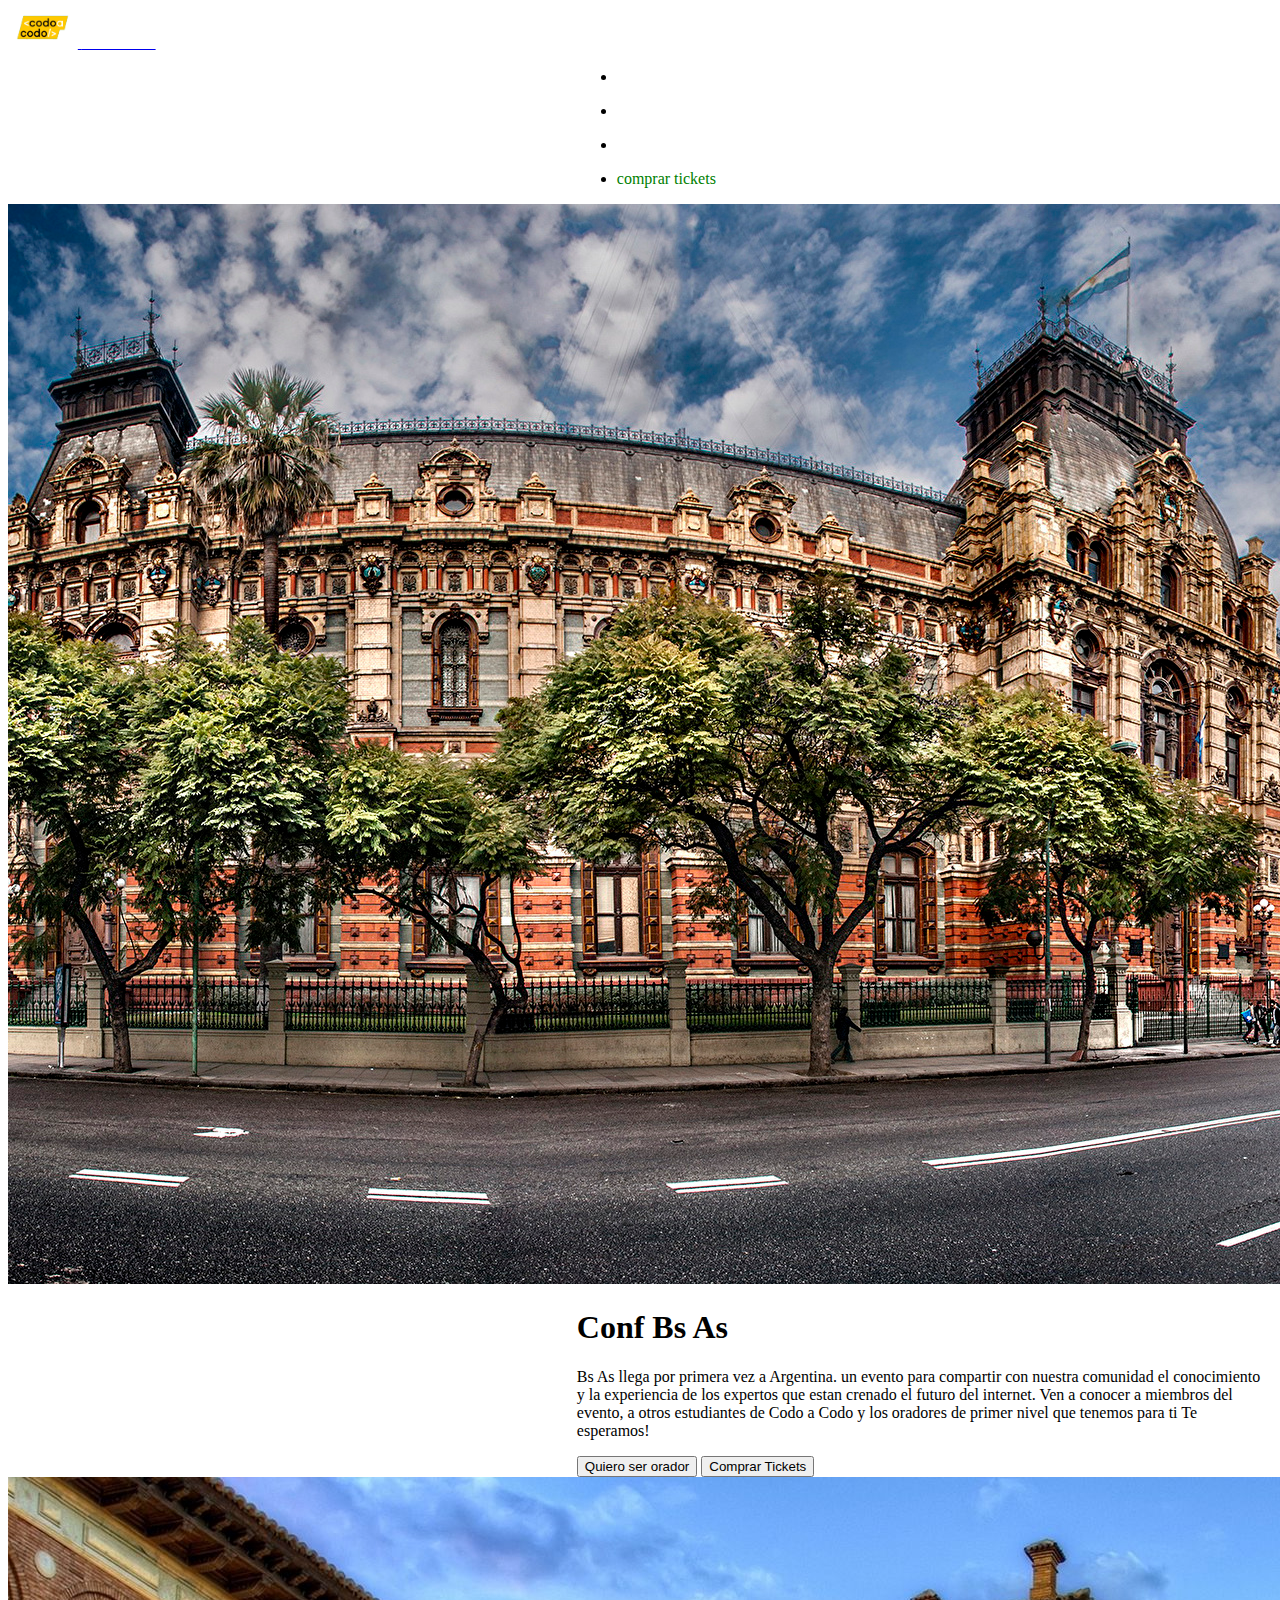
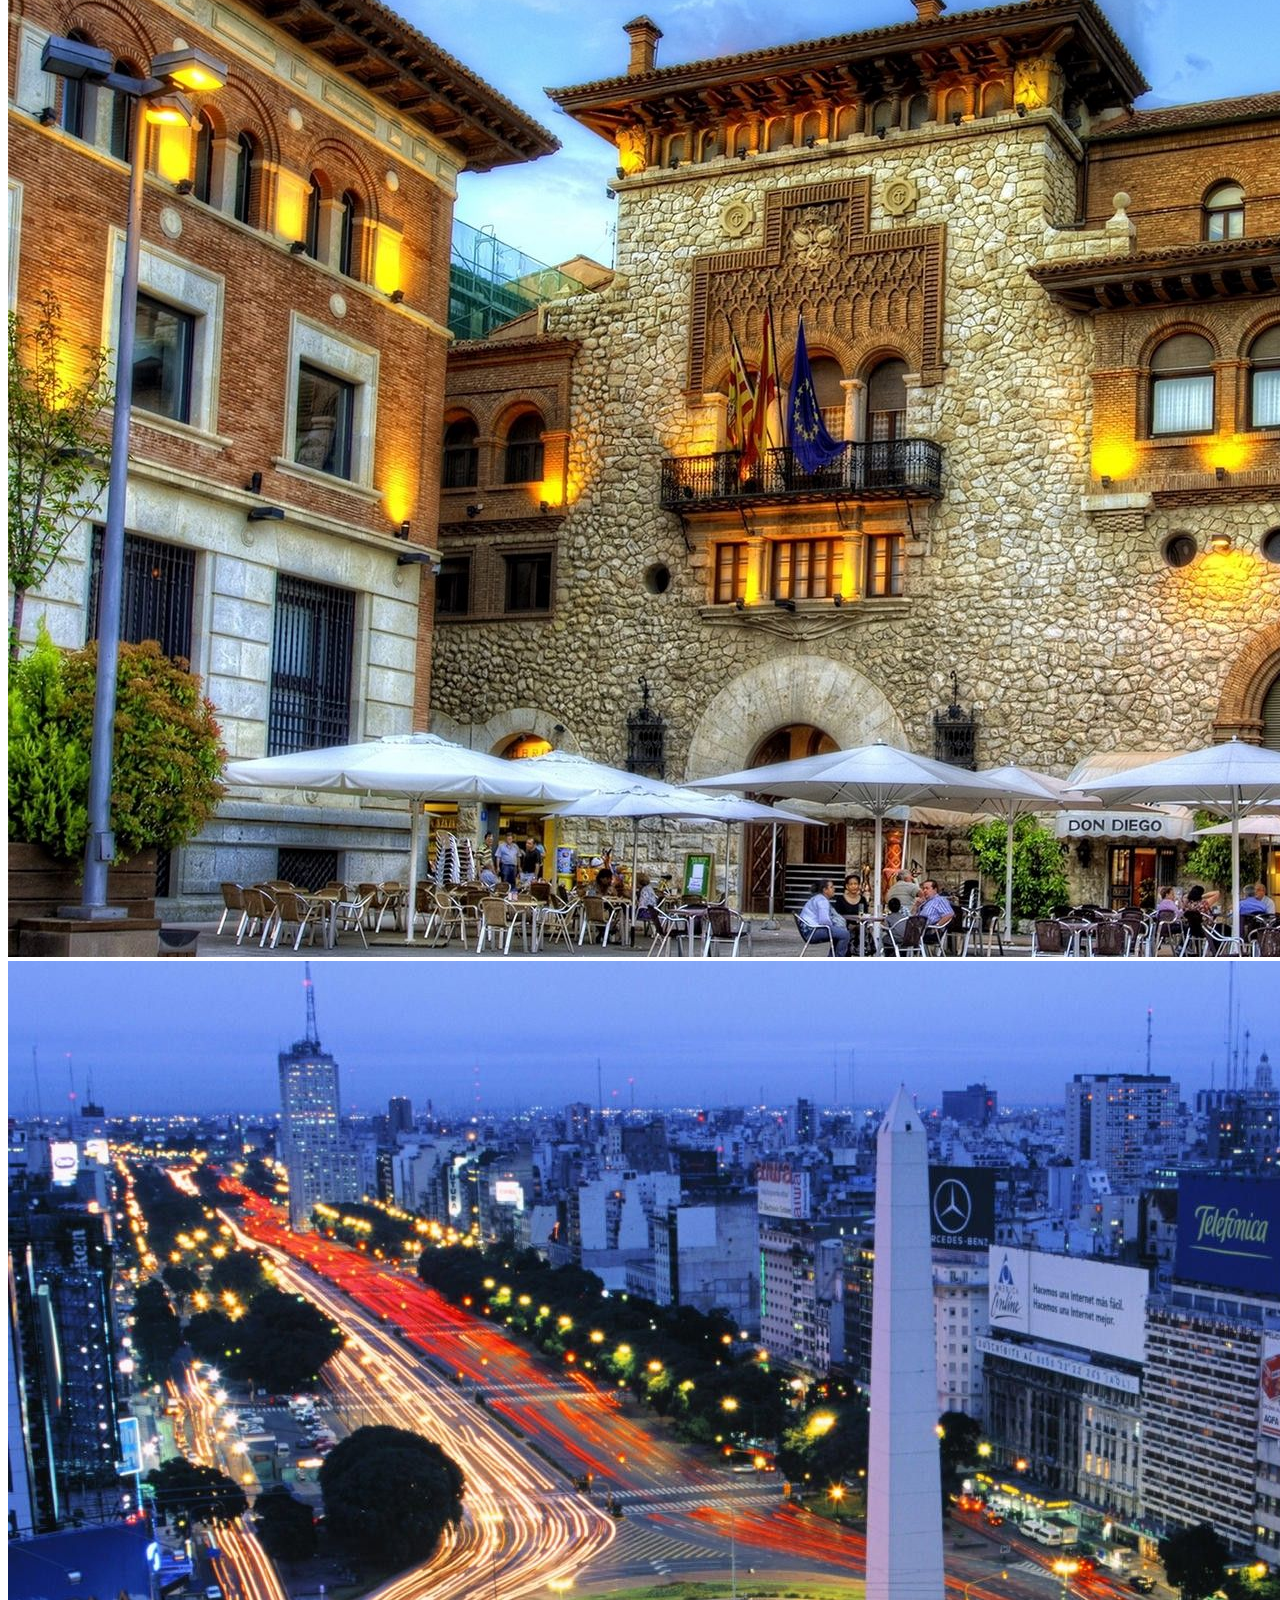
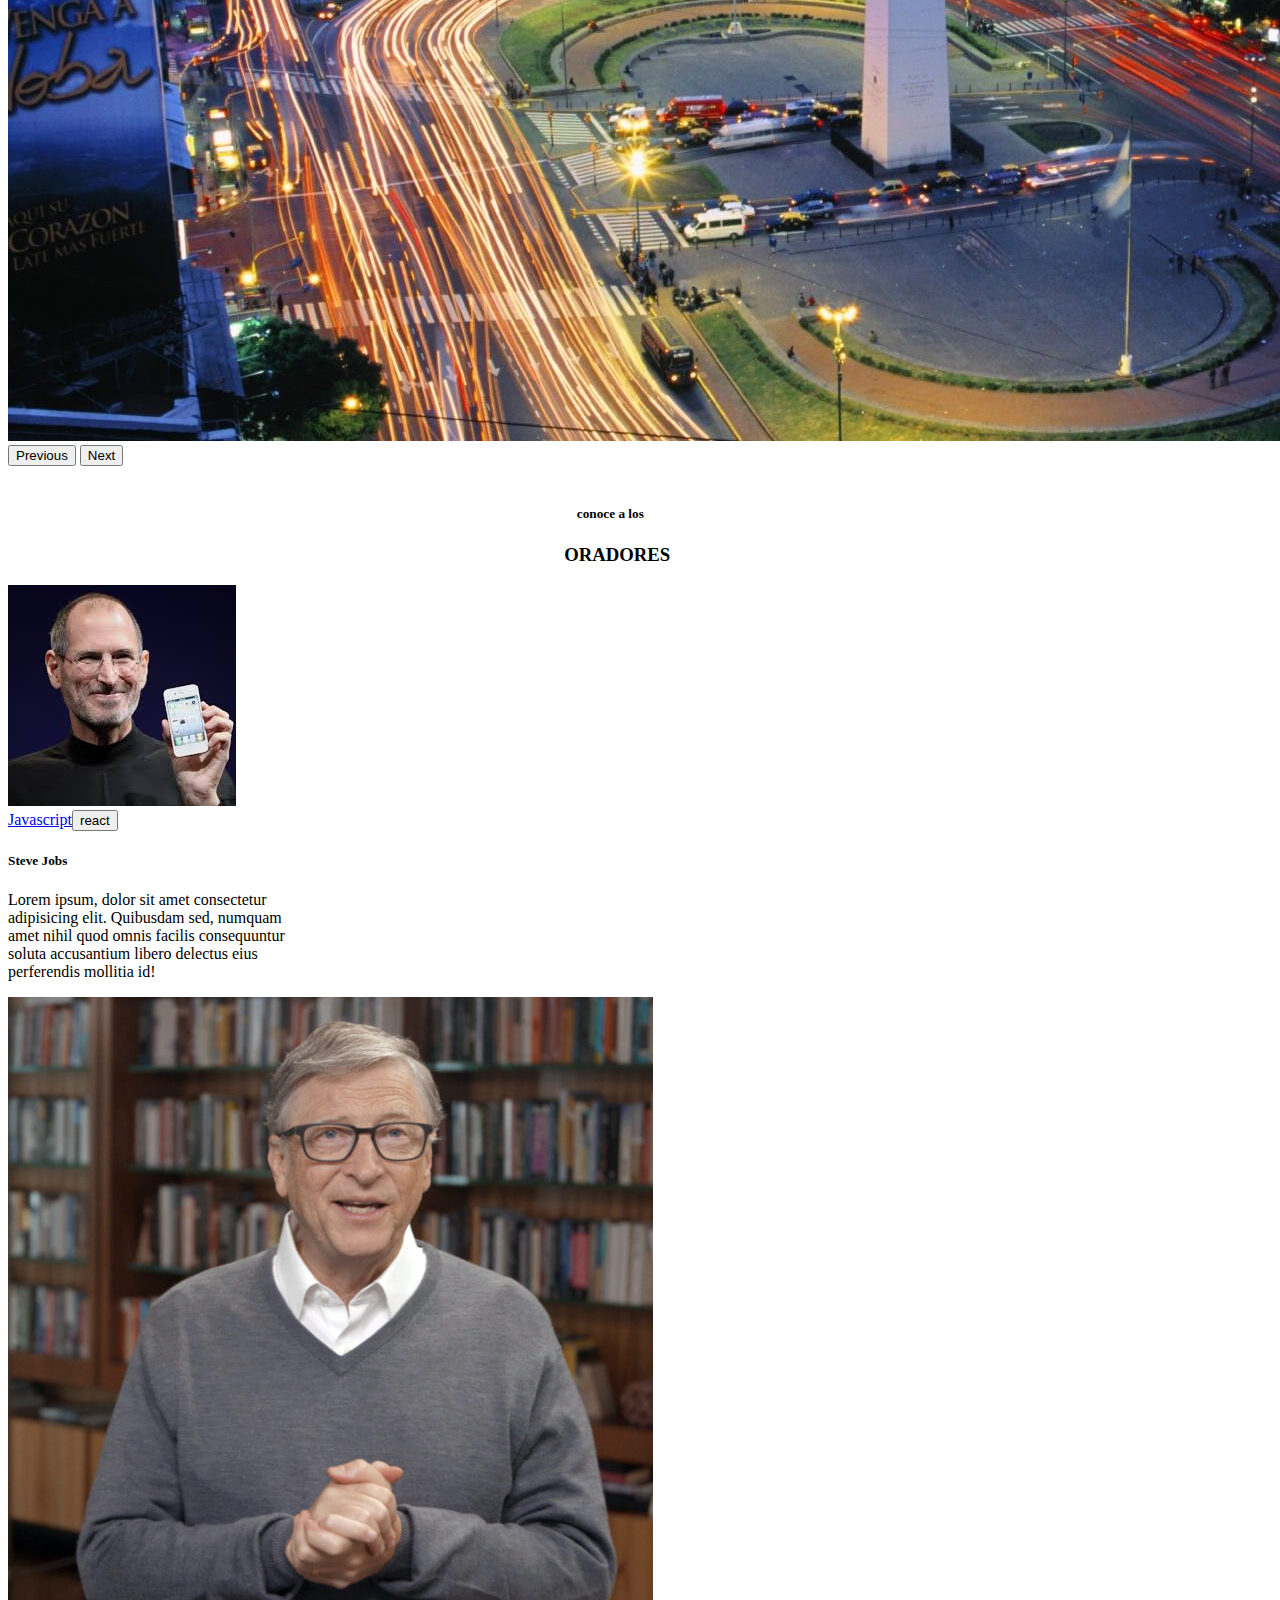
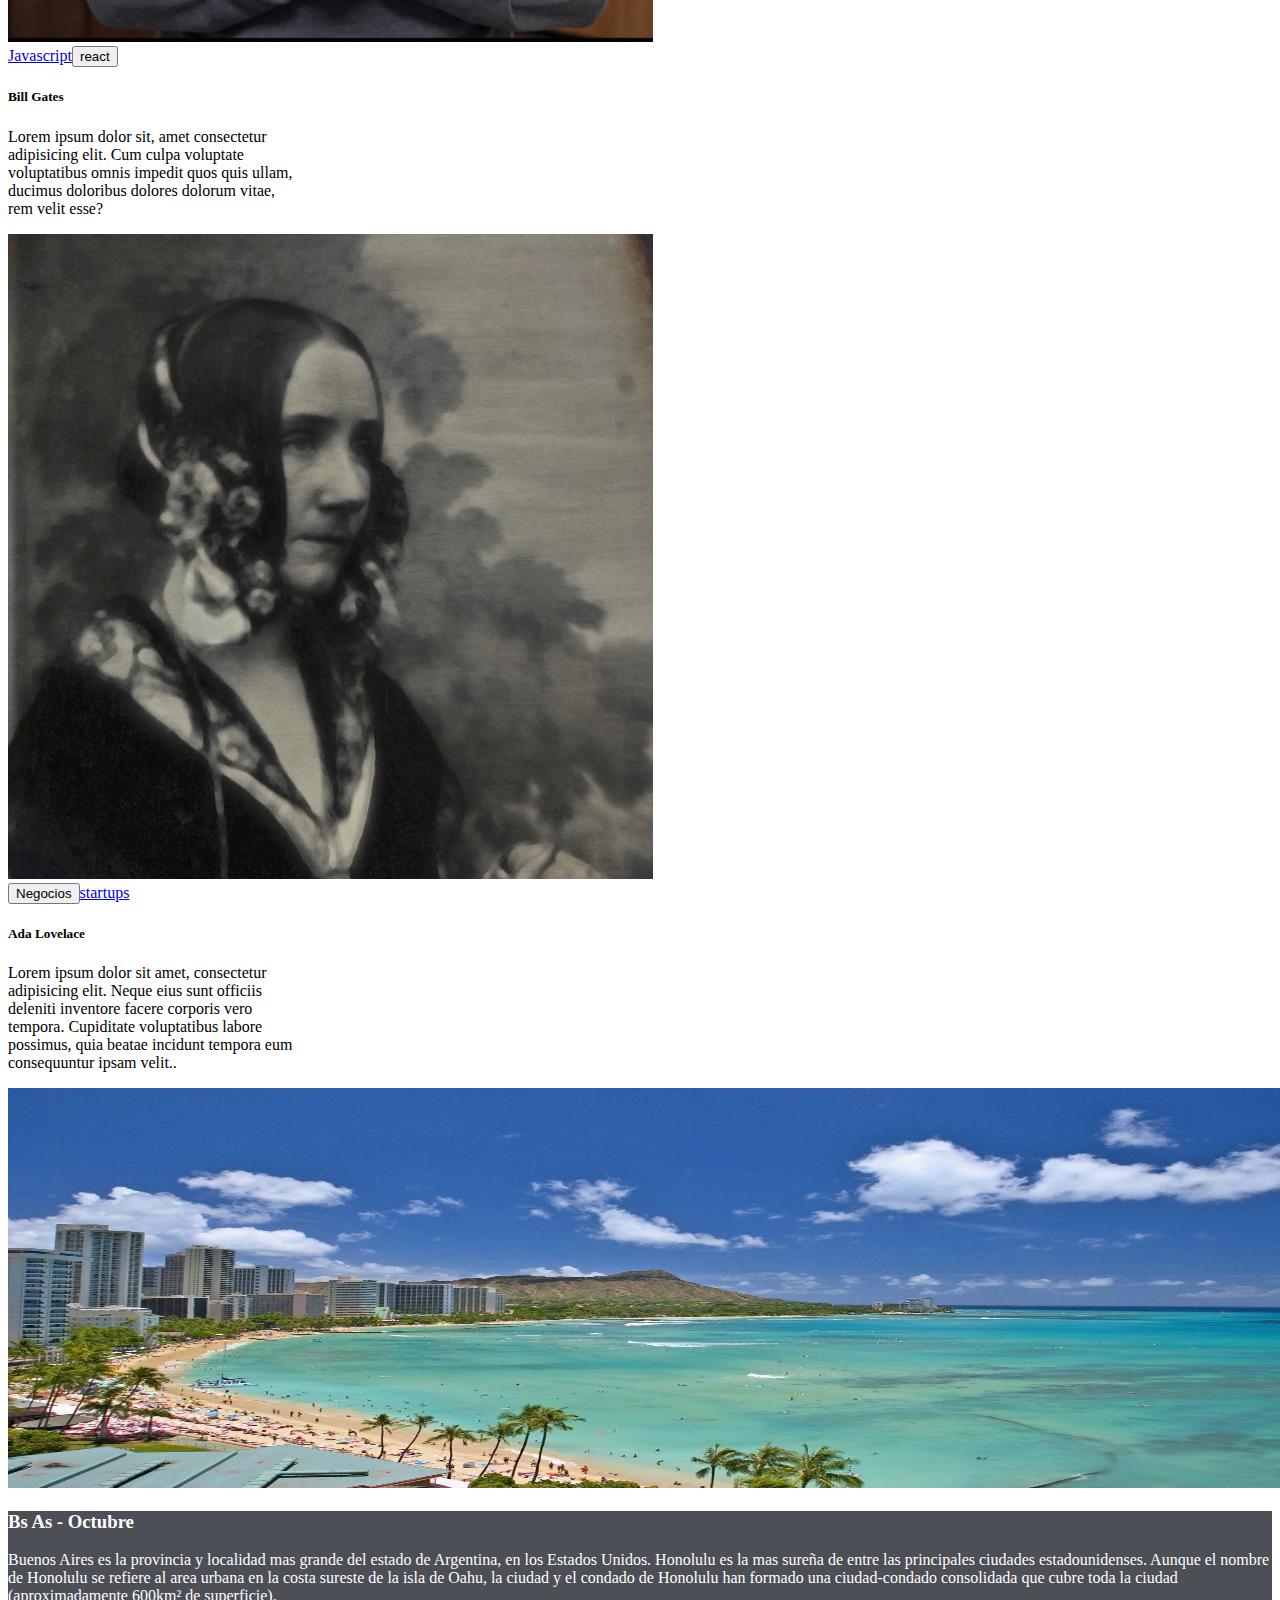
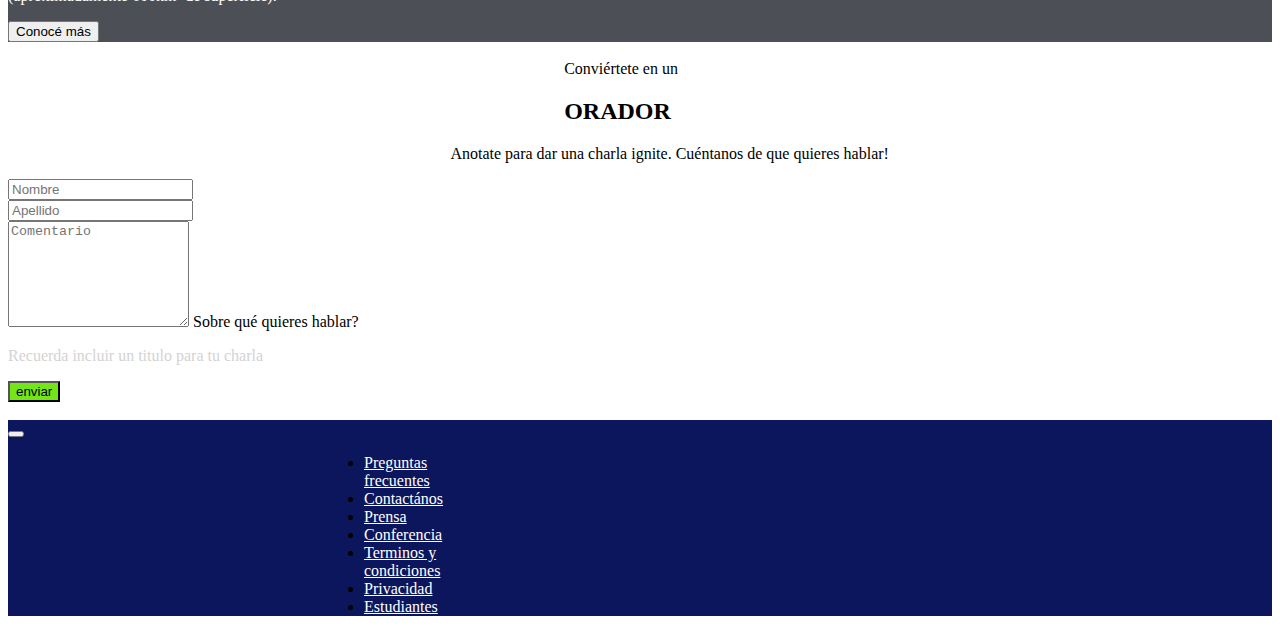
==== commit 67337f37: "actu2" ====
--- a/tpintegrador.html
+++ b/tpintegrador.html
@@ -51,7 +51,7 @@
             <div class="carousel-inner">
                 <div class="carousel-item active">
                     <img src="img/ba1.jpg" class="d-block w-100" alt="...">
-                    <div class="carousel-caption d-none d-md-block" style="margin-left:50%;">
+                    <div class="carousel-caption d-none d-md-block" style="margin-left:45%;">
                         <h1 class="display">Conf Bs As</h1>
                         <p>Bs As llega por primera vez a Argentina. un evento para compartir con nuestra comunidad
                             el conocimiento y la experiencia de los expertos que estan crenado el futuro del internet.
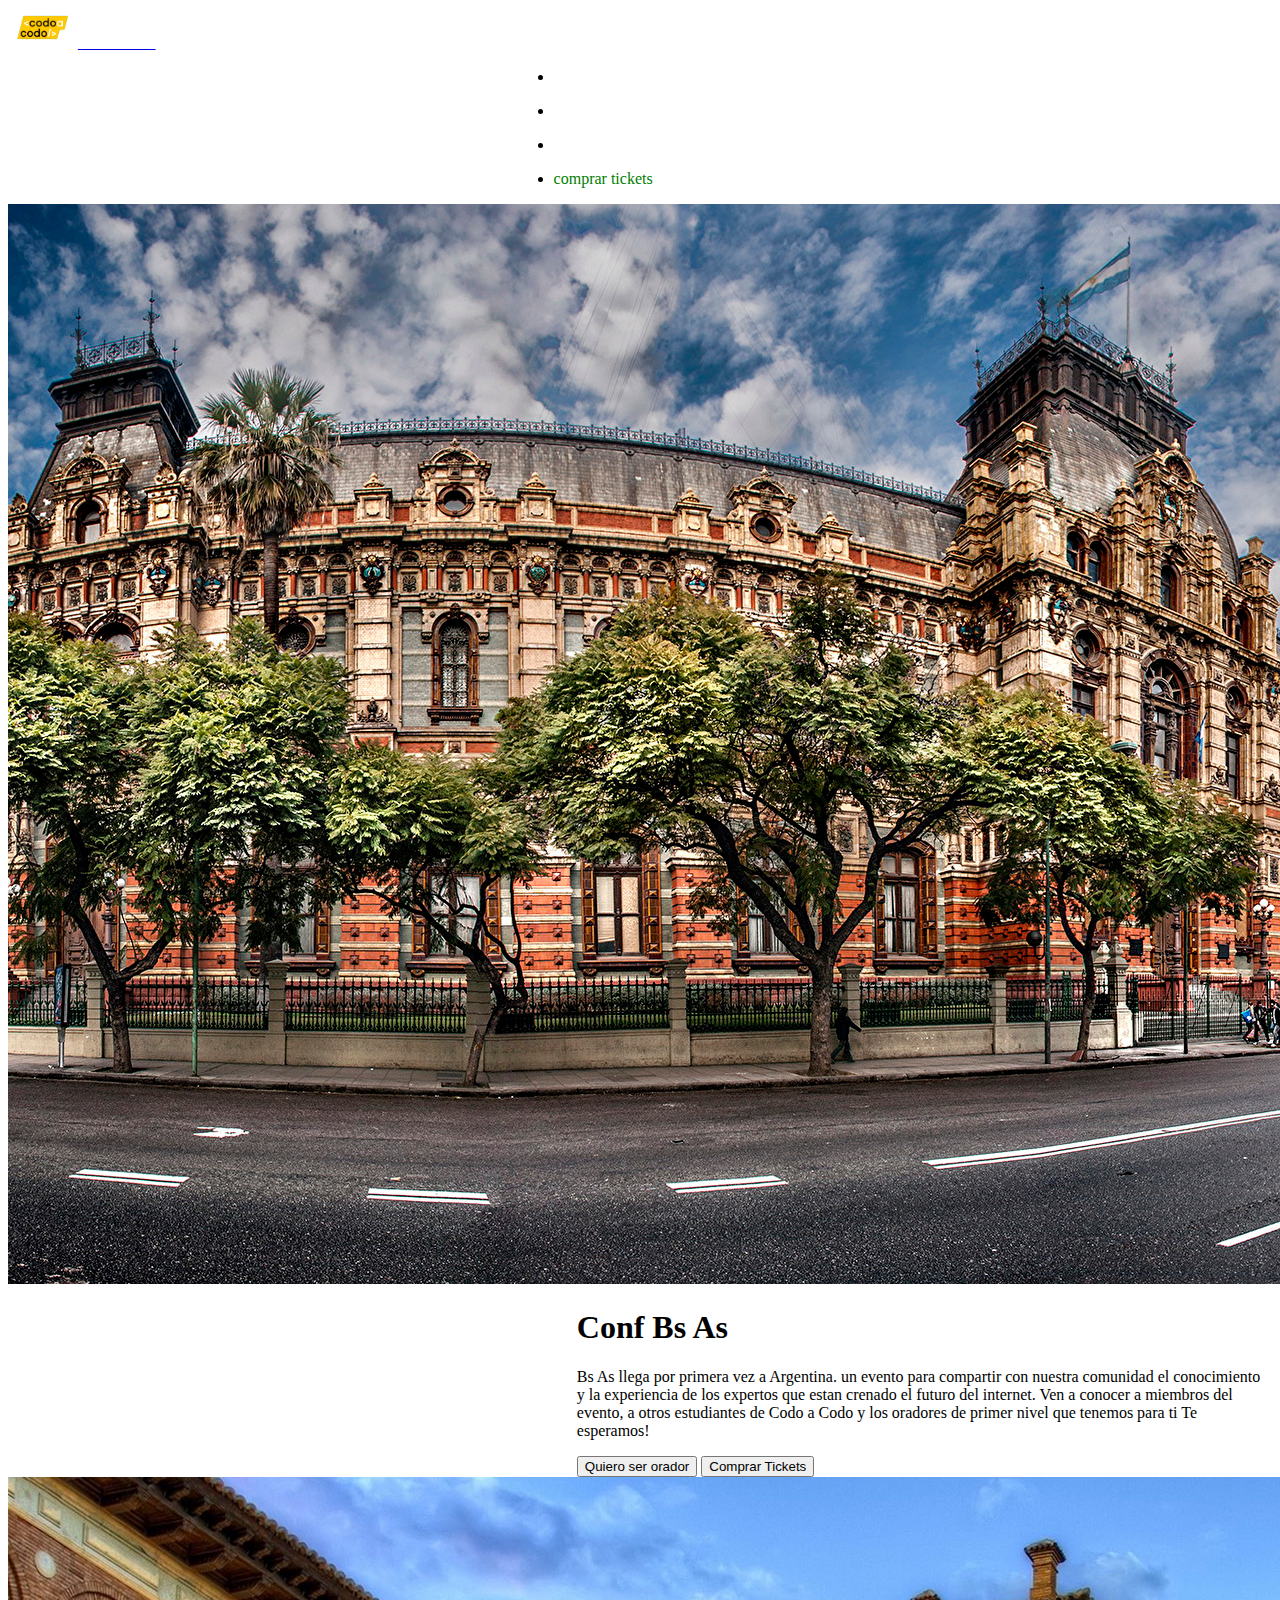
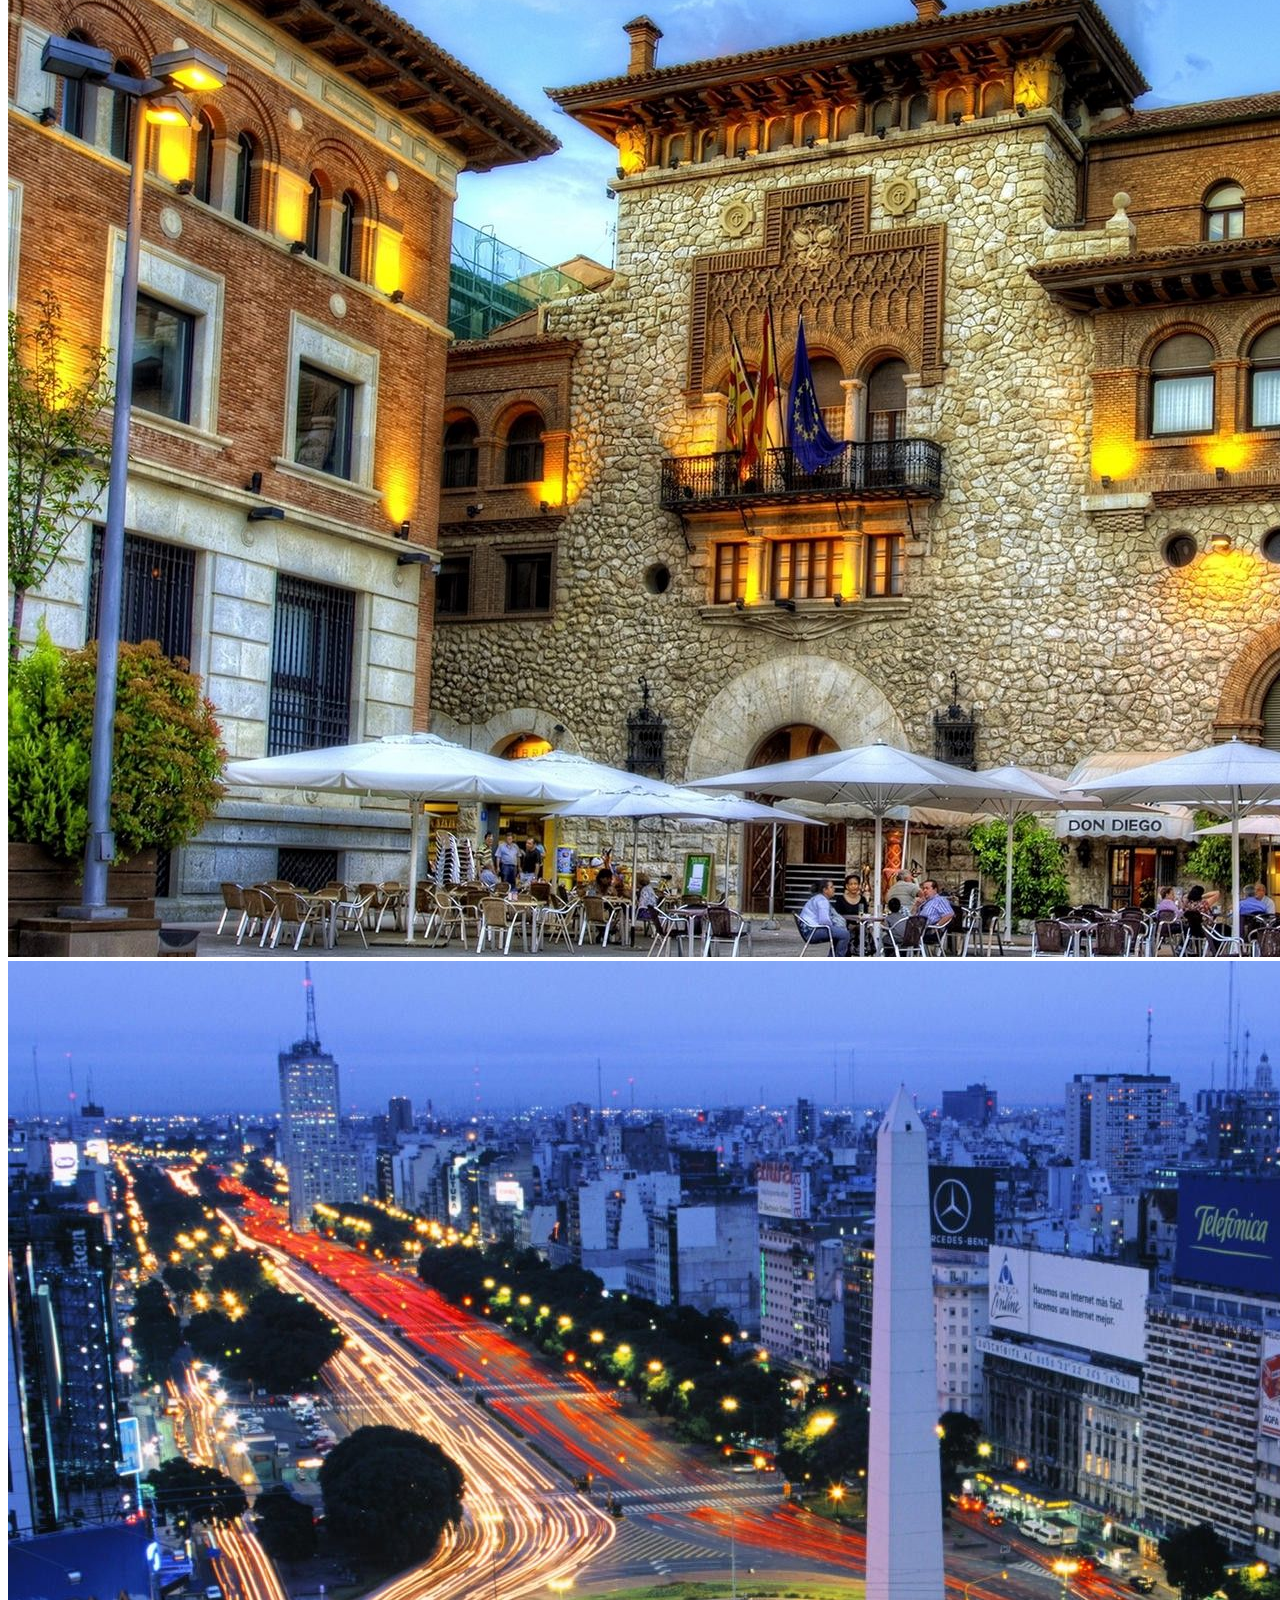
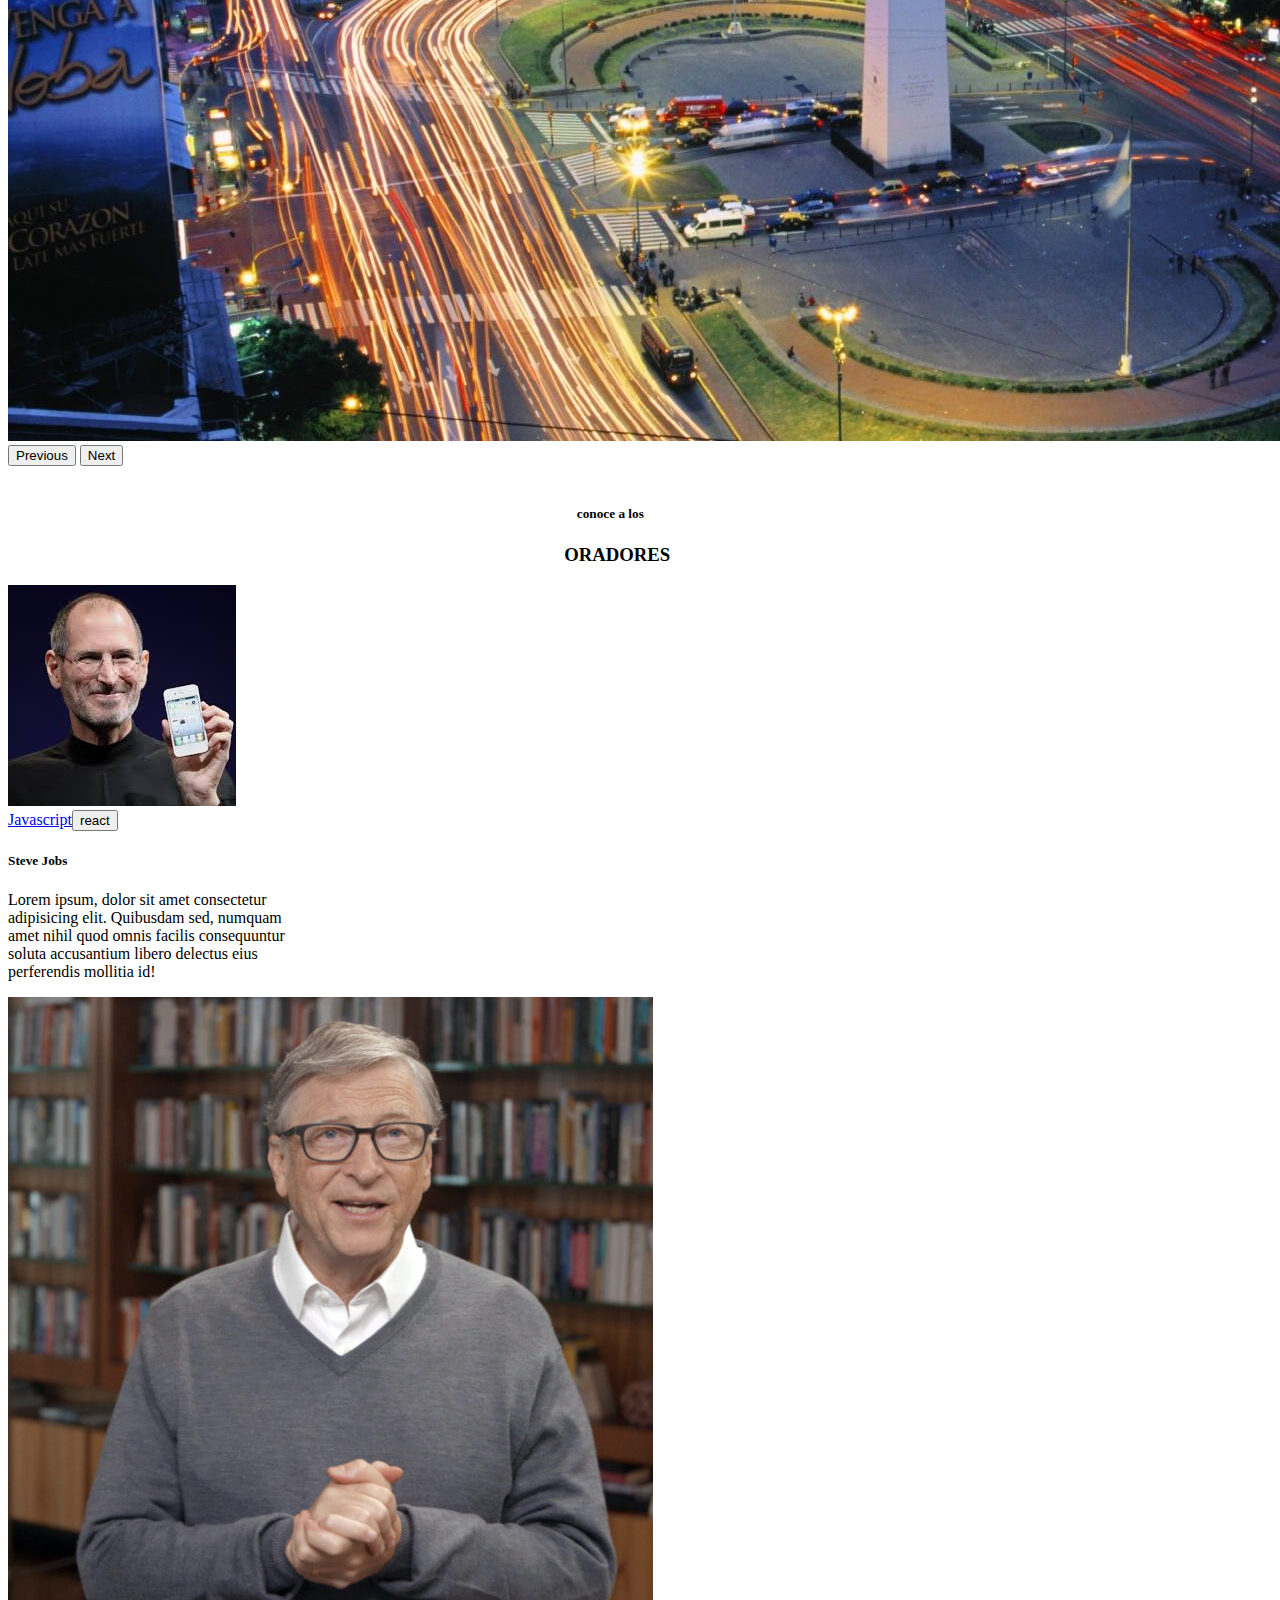
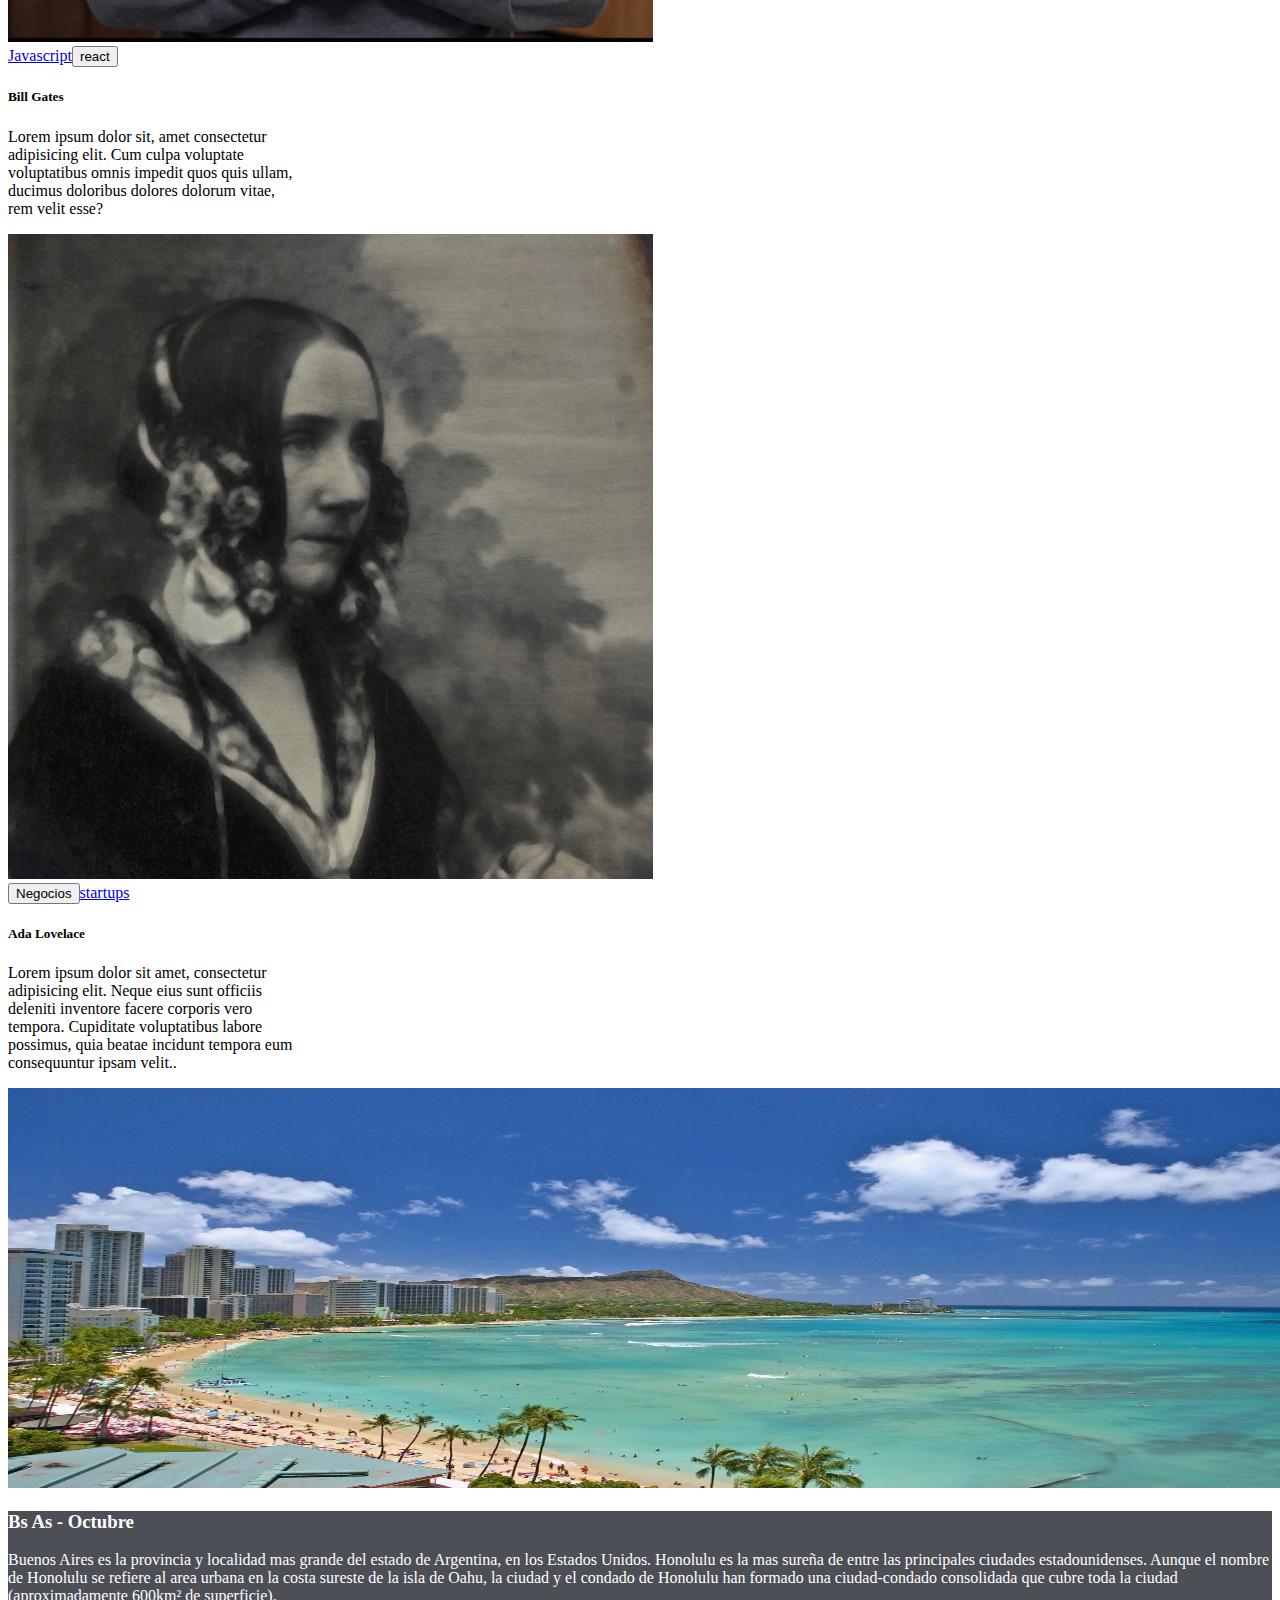
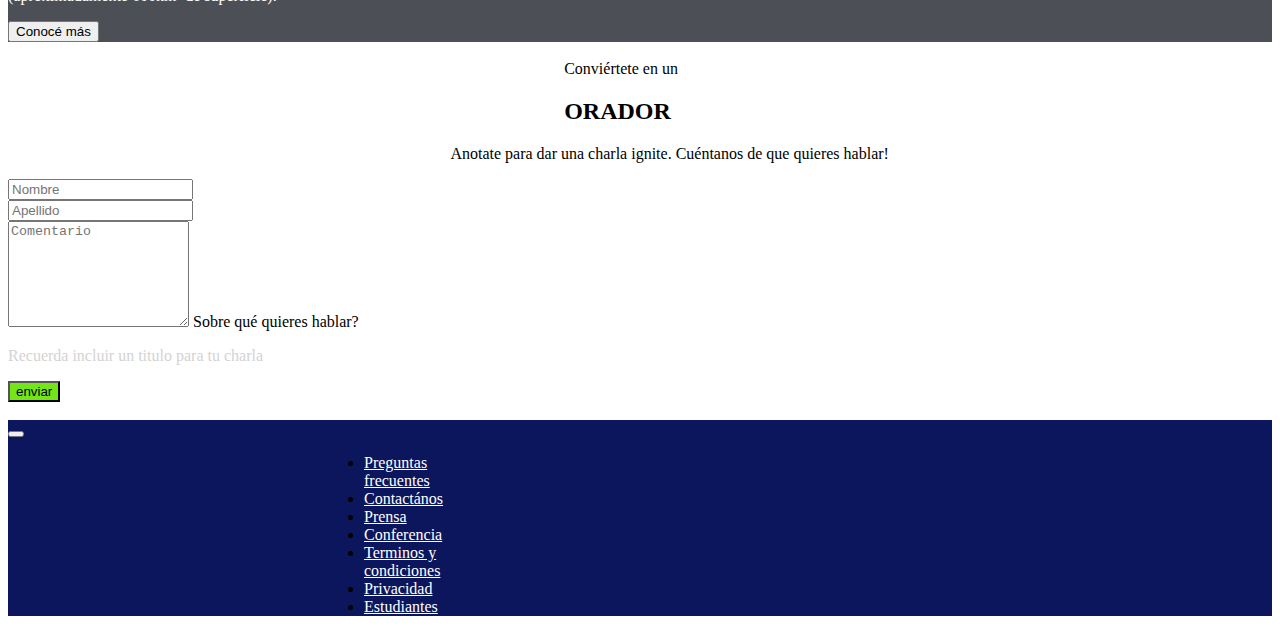
==== commit ad8cb003: "actu3" ====
--- a/tpintegrador.html
+++ b/tpintegrador.html
@@ -20,7 +20,7 @@
                     <span style="color: white;">Conf Bs As</span>
                 </a>
 
-                <div class="collapse navbar-collapse" id="navbarNav" style="margin-left: 45%;">
+                <div class="collapse navbar-collapse" id="navbarNav" style="margin-left: 40%;">
                     <ul class="nav justify-content-end">
                         <li class="nav-item">
                             <a class="nav-link active" aria-current="page">
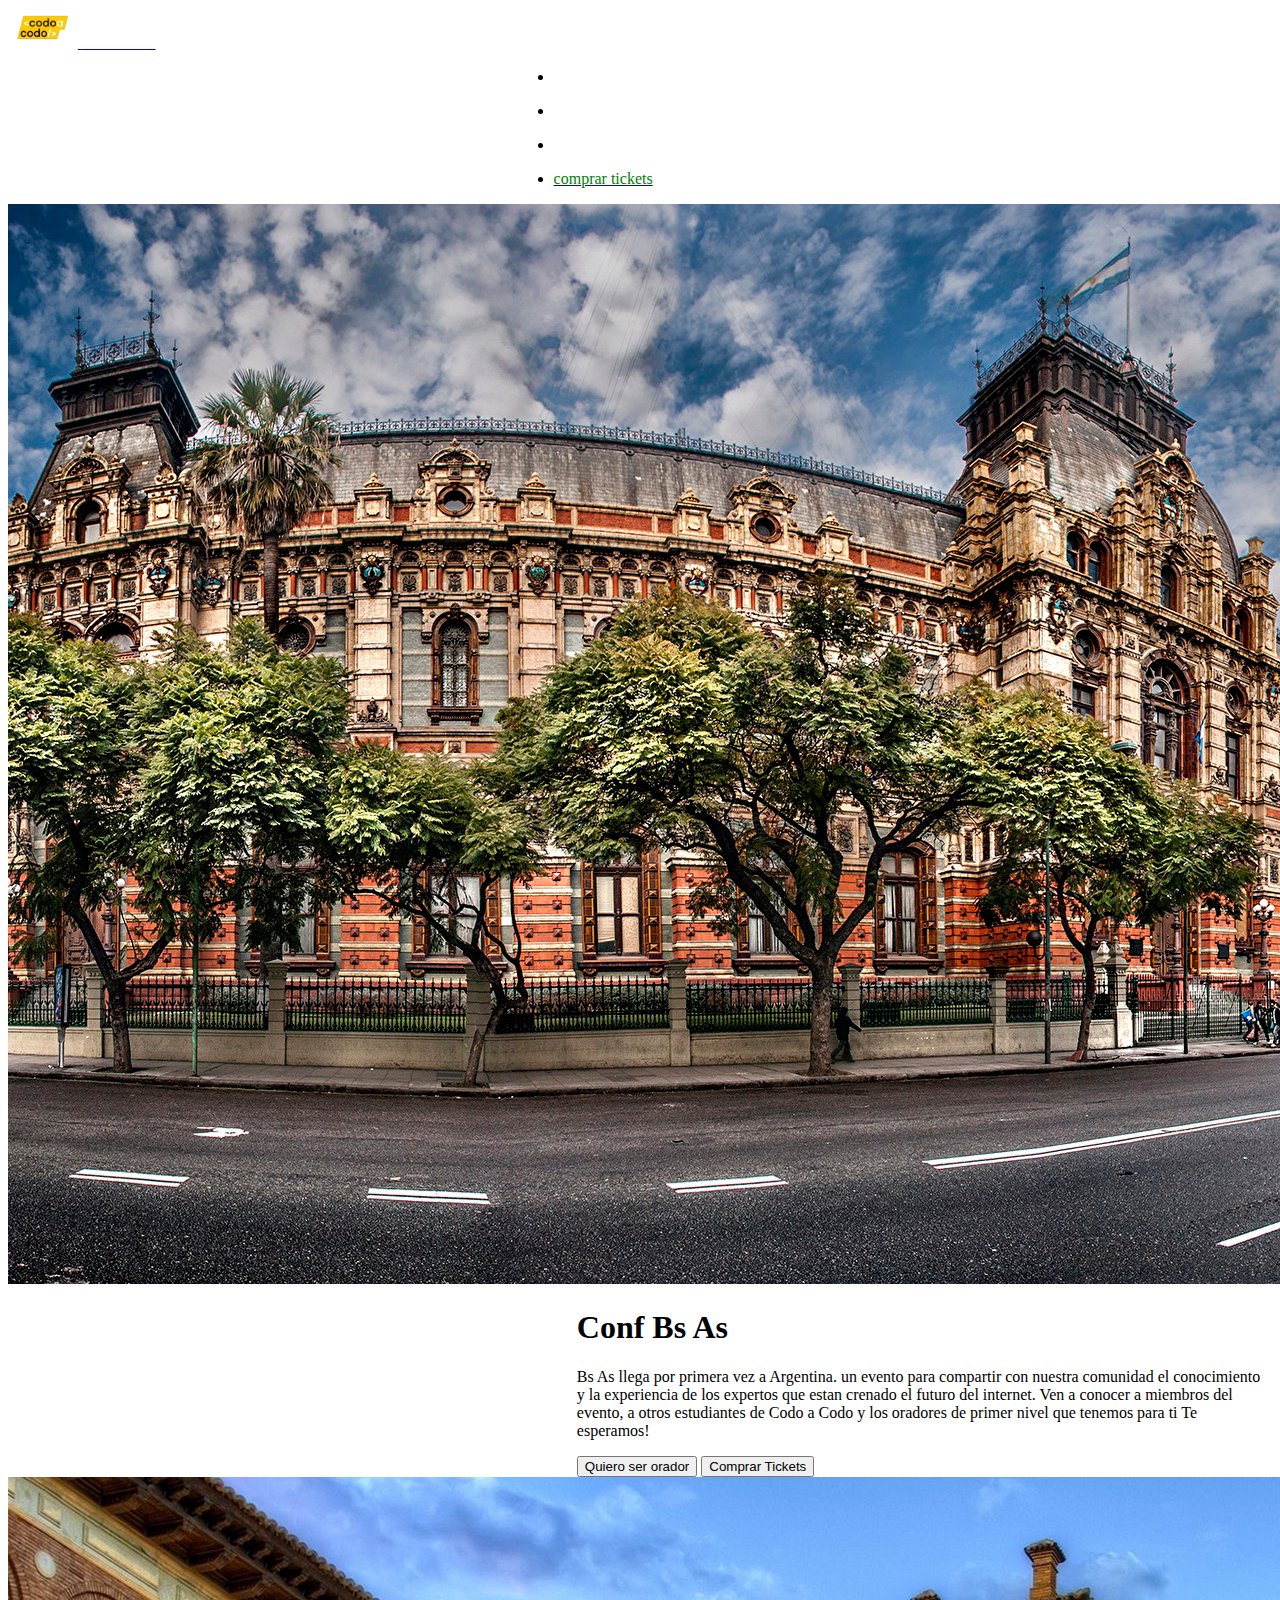
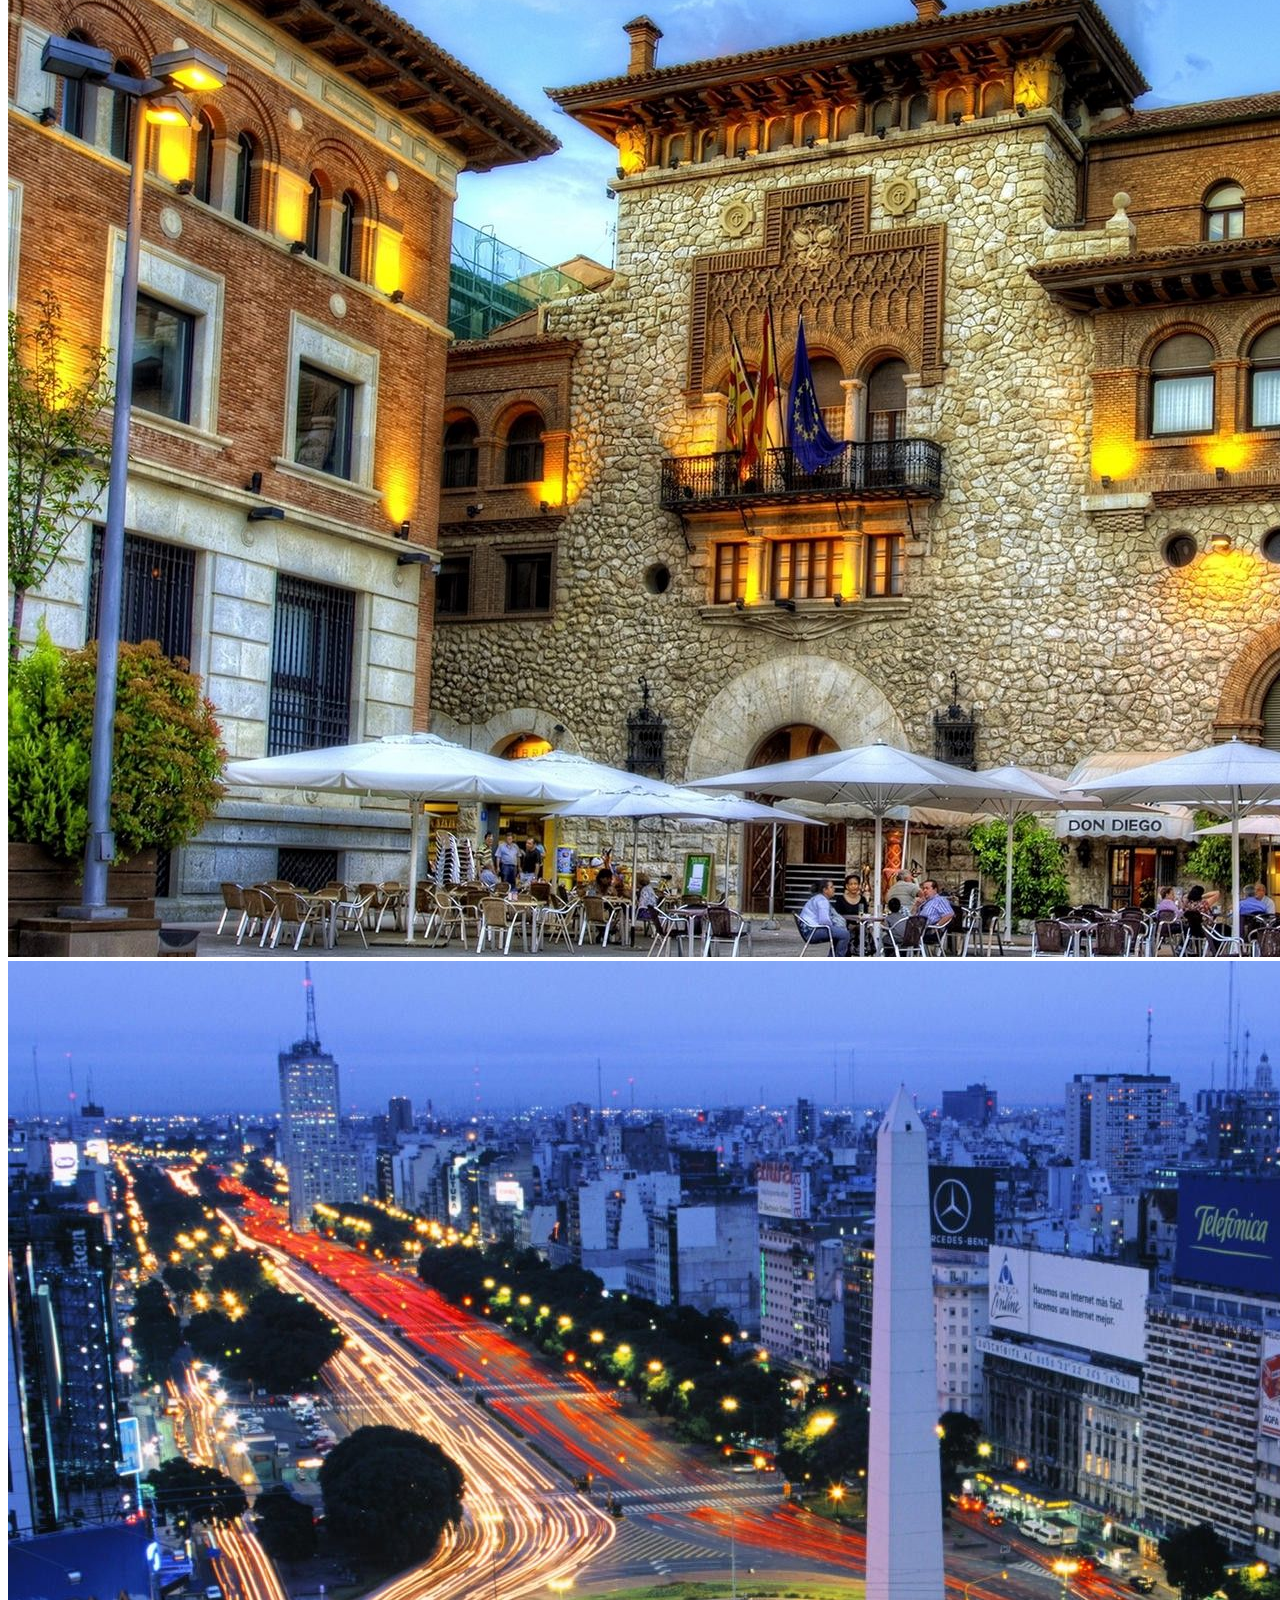
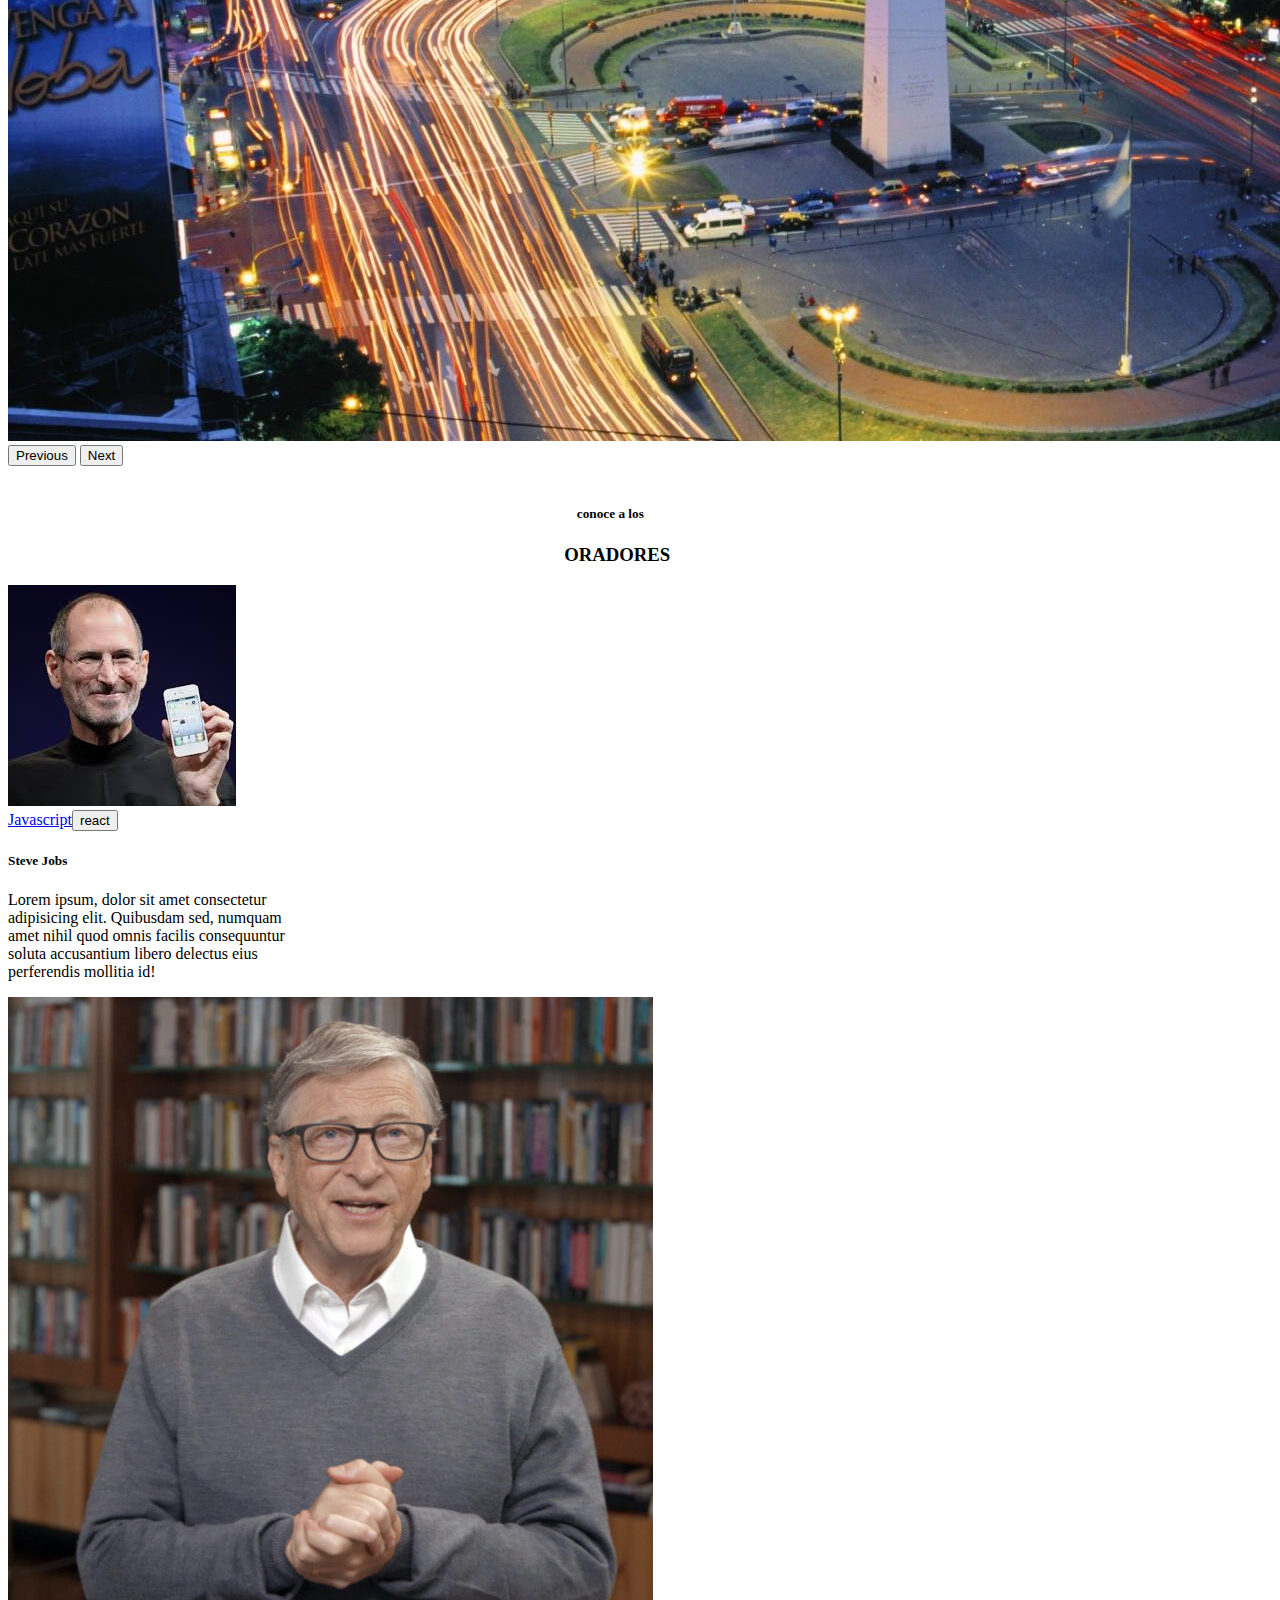
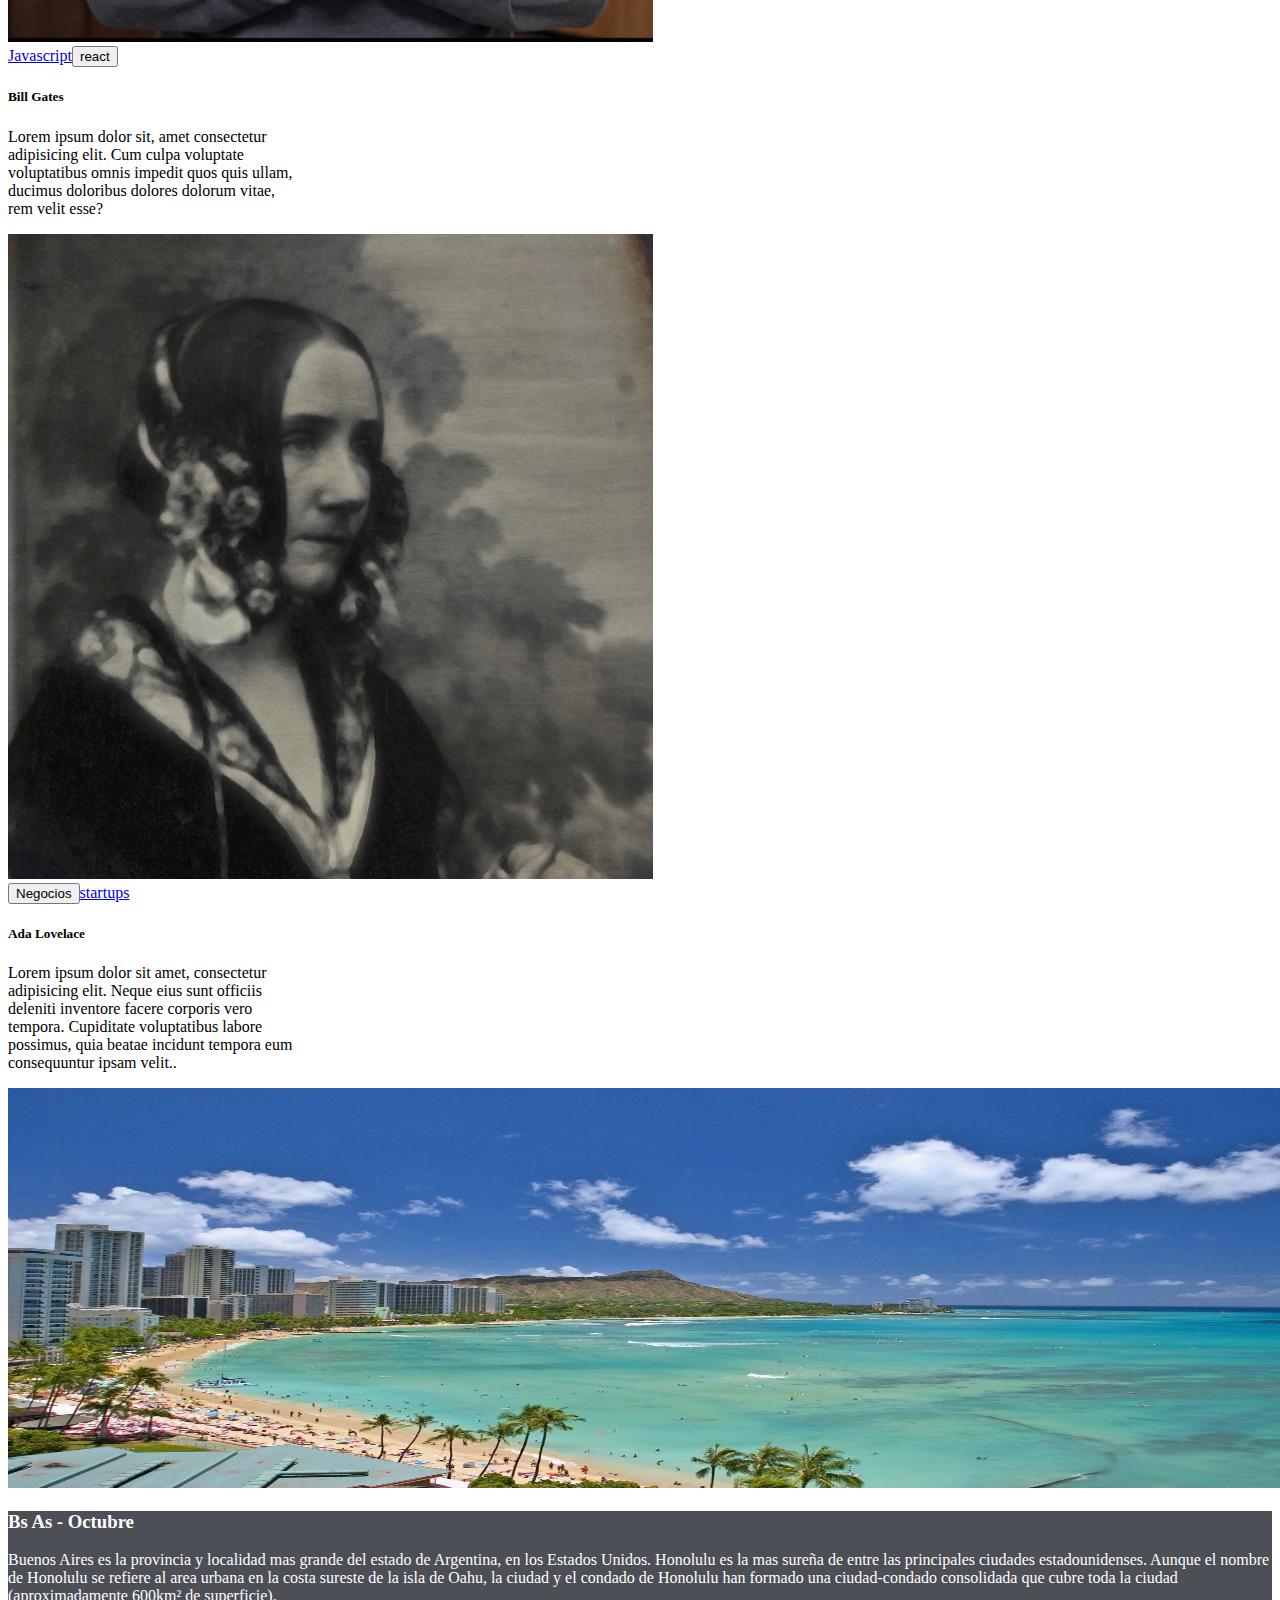
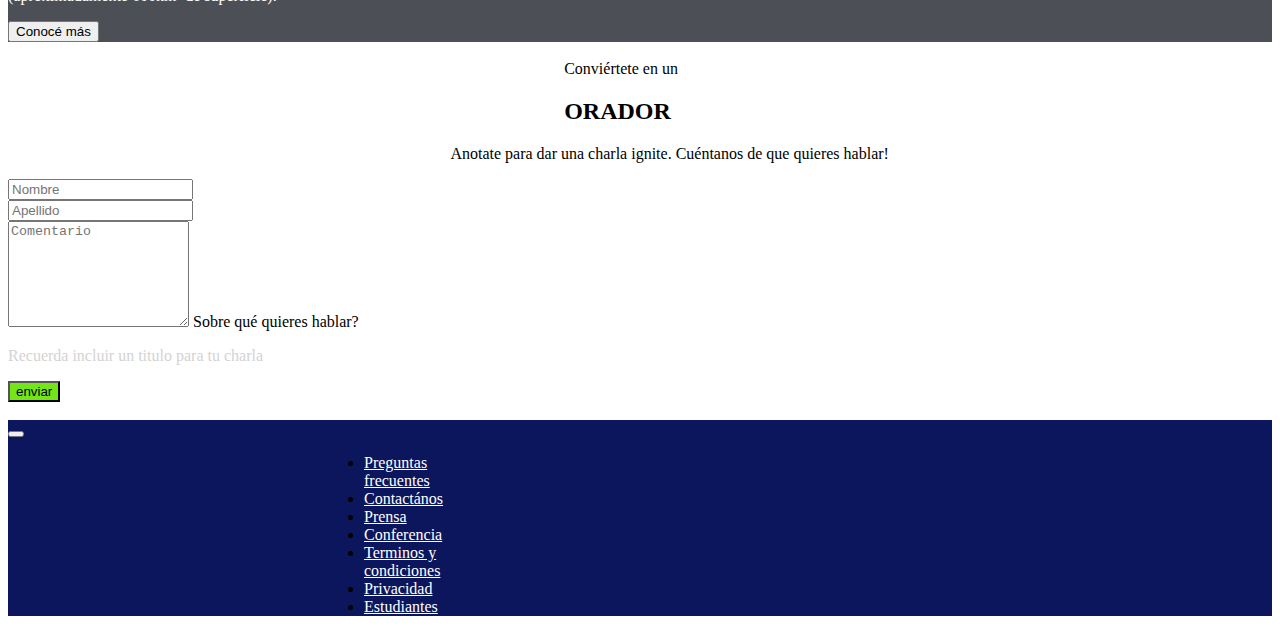
==== commit 68c70331: "actujava" ====
--- a/tpintegrador.html
+++ b/tpintegrador.html
@@ -36,9 +36,10 @@
                             <a class="nav-link">
                                 <p style="color:white">El lugar y la fecha</p>
                             </a>
-                        </li>
-                        <li class="nav-item">
-                            <a class="nav-link disabled">
+                            
+                        </li>
+                        <li class="nav-item" style="margin-top: 8px;">
+                            <a href="tpintejava.html">
                                 <p style="color: green;">comprar tickets</p>
                             </a>
                         </li>
